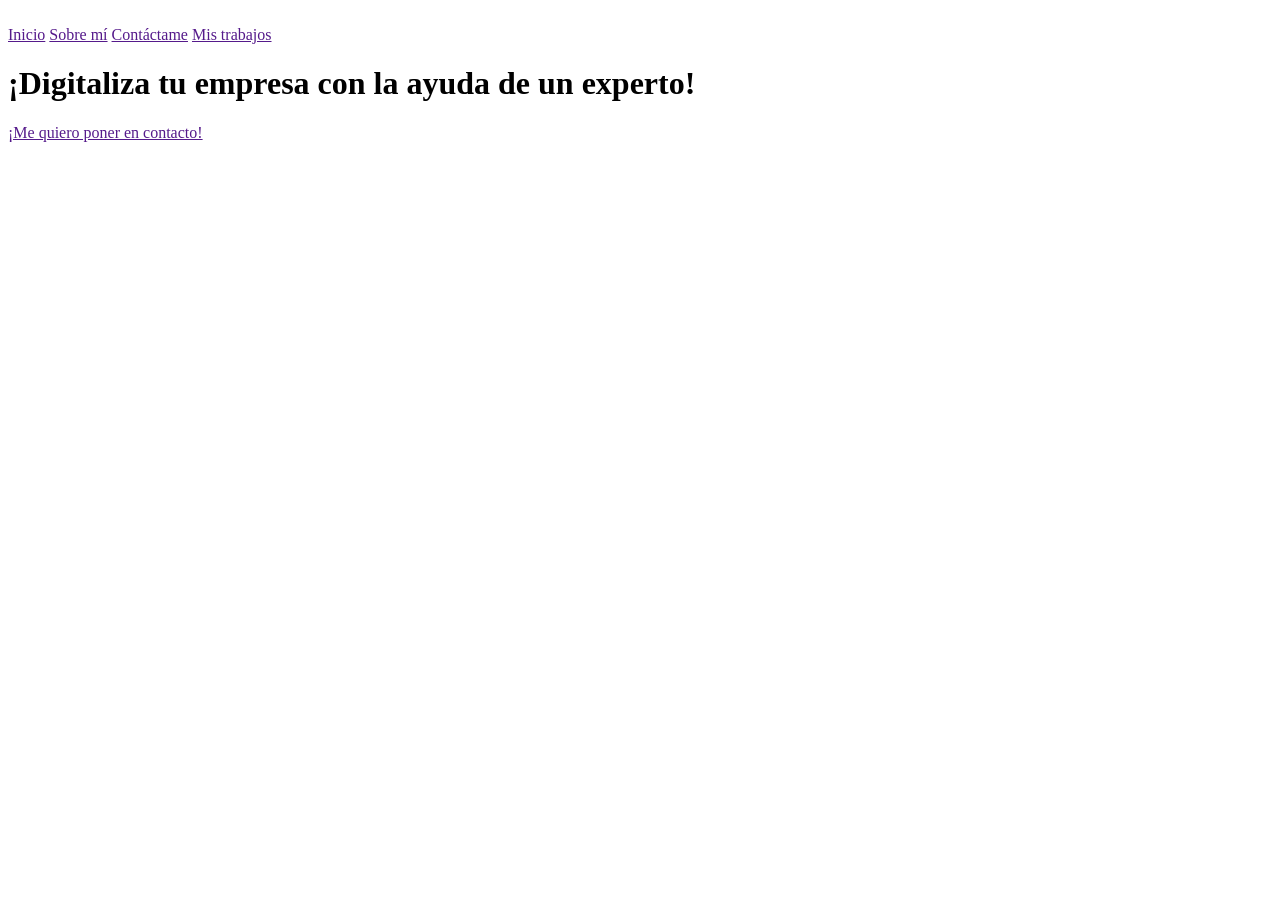
==== index.html @ de50f685 "actualizar index.html se han añadido varias de las cosas que hay que añadir al index.html" ====
<!DOCTYPE html>
<html lang="en">
<head>
    <meta charset="UTF-8">
    <title>Proyecto HTML y CSS</title>
    <link rel="stylesheet" href="style.css">
    <link rel="preconnect" href="https://fonts.googleapis.com">
    <link rel="preconnect" href="https://fonts.gstatic.com" crossorigin>
    <link href="https://fonts.googleapis.com/css2?family=Nunito+Sans:ital,opsz,wght@0,6..12,200..1000;1,6..12,200..1000&display=swap" rel="stylesheet">
</head>
<body>
    <div class="cabeceraMain">
        <div class="logo">
            <a href="#Inicio"><img src="logo_def.png" alt=""></a>
        </div>
        <div class="menu">
            <a href="">Inicio</a>
            <a href="">Sobre mí</a>
            <a href="">Contáctame</a>
            <a href="">Mis trabajos</a>
        </div>
    </div>
    <div class="mainUno">
        <h1>¡Digitaliza tu empresa con la ayuda de un experto!</h1>
        <p></p>
        <div class="mainUnoBoton">
            <a href="">¡Me quiero poner en contacto!</a>
        </div>
    </div>
</body>
</html>
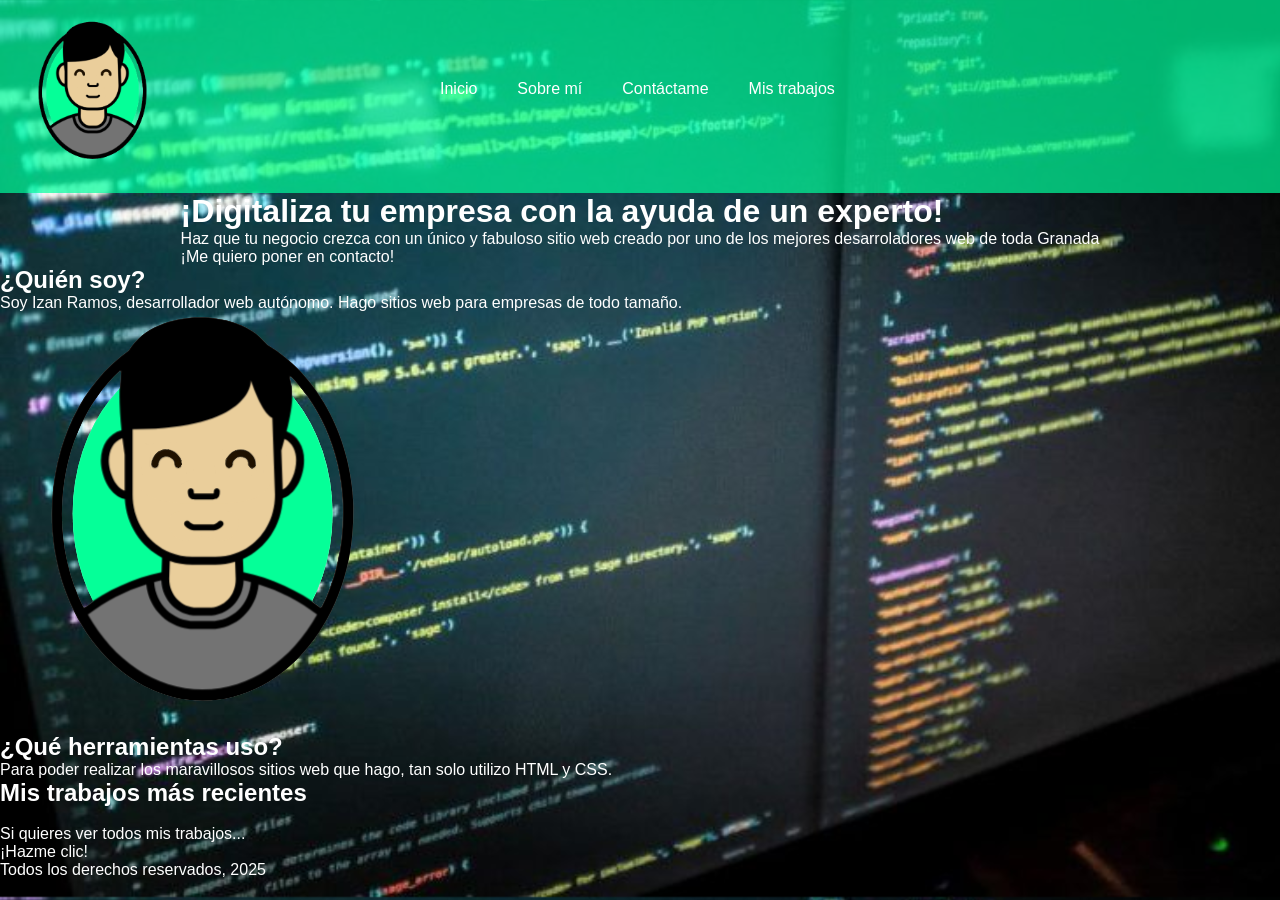
==== commit 06bab3e6: "Update index.html He añadido las cosas que faltaban por poner en el HTML de la página principal del " ====
--- a/index.html
+++ b/index.html
@@ -22,9 +22,40 @@
     </div>
     <div class="mainUno">
         <h1>¡Digitaliza tu empresa con la ayuda de un experto!</h1>
-        <p></p>
-        <div class="mainUnoBoton">
+        <p>Haz que tu negocio crezca con un único y fabuloso sitio web 
+            creado por uno de los mejores desarroladores web de toda Granada
+        </p>
+        <div class="mainBoton">
             <a href="">¡Me quiero poner en contacto!</a>
+        </div>
+    </div>
+    <div class="herramientasMain">
+        <div class="presentacionHM">
+            <h2>¿Quién soy?</h2>
+            <p>Soy Izan Ramos, desarrollador web autónomo. Hago sitios web para empresas de todo tamaño.</p>
+            <div class="presentacionIMG">
+                <img src="logo_def.png" alt="">
+            </div>
+        </div>
+        <div class="que_usoHM">
+            <h2>¿Qué herramientas uso?</h2>
+            <p>Para poder realizar los maravillosos sitios web que hago, tan solo utilizo HTML y CSS.</p>
+        </div>
+        <div class="galeriaMain">
+            <h2>Mis trabajos más recientes</h2>
+            <img src="" alt="">
+            <img src="" alt="">
+            <img src="" alt="">
+            <p>Si quieres ver todos mis trabajos...</p>
+            <div class="mainBoton">
+                <a href="">¡Hazme clic!</a>
+            </div>
+        </div>
+        <div class="footerMain">
+            <p>Todos los derechos reservados, 2025</p>
+            <img src="" alt="">
+            <img src="" alt="">
+            <img src="" alt="">
         </div>
     </div>
 </body>
--- a/style.css
+++ b/style.css
@@ -0,0 +1,74 @@
+* {
+    margin: 0;
+    padding: 0;
+    box-sizing: border-box;
+    font-family: nunito system-ui, -apple-system, BlinkMacSystemFont, 'Segoe UI', Roboto, Oxygen, Ubuntu, Cantarell, 'Open Sans', 'Helvetica Neue', sans-serif;
+    color: white;
+}
+
+body {
+    display: grid;
+    grid-template-areas: 
+    "cabeceraMain" 
+    "mainUno" 
+    "herramientasMain" 
+    "galeriaMain" 
+    "opinionesMain" 
+    "footerMain";
+    width: 100%;
+    background-image: url(background.jpg);
+    background-size: cover;
+}
+
+a {
+    text-decoration: none;
+}
+
+.cabeceraMain {
+    display: flex;
+    grid-area: cabeceraMain;
+    width: 100%;
+    padding: 20px;
+    background-color: rgba(0, 255, 157, 0.7);
+}
+
+.logo img {
+    width: 150px;
+    margin-right: 250px;
+}
+
+.menu {
+    display: flex;
+    padding-top: 40px
+}
+
+.menu a {
+    padding: 20px;
+    font-size: 1rem;
+}
+
+.menu a:hover {
+    transform: scale(1.3);
+}
+
+.mainUno {
+    display: grid;
+    justify-content: center;
+}
+
+.mainUnoBoton {
+    background-color: rgb(0, 105, 61);
+    padding: 20px;
+    margin:20px;
+    justify-self: center;
+    border-radius: 20px;
+}
+
+.mainUnoBoton {
+    display: flex;
+}
+
+.mainUnoBoton a:hover {
+    transform: scale(1.1);
+}
+
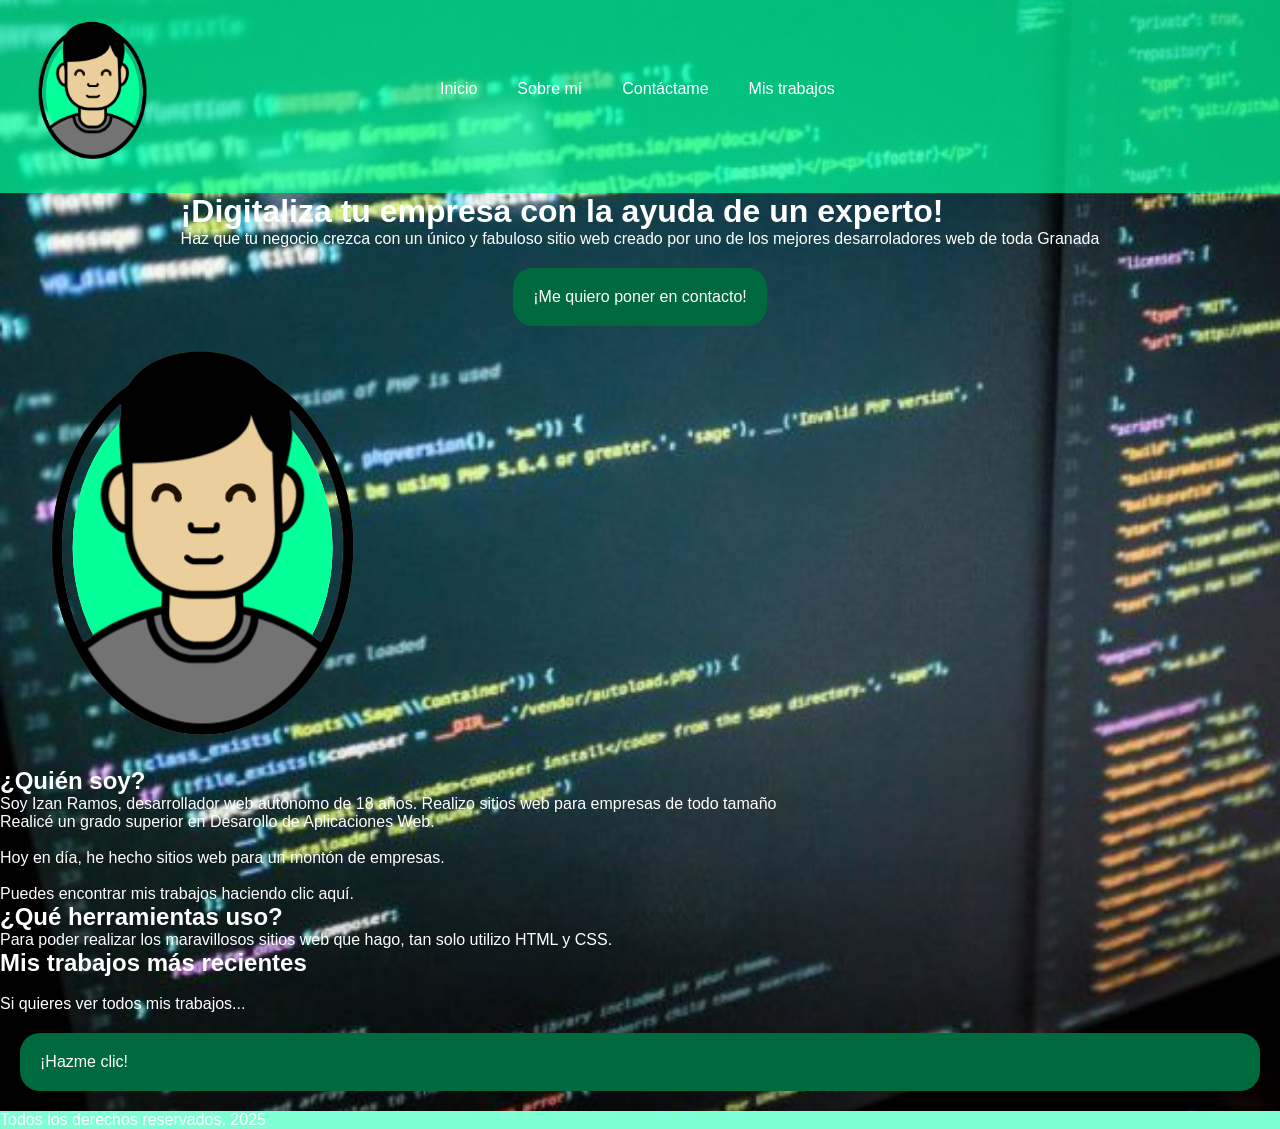
==== commit 240642af: "Update index.html He añadido varias cosas nuevas y he editado otras cuantas más" ====
--- a/index.html
+++ b/index.html
@@ -1,28 +1,32 @@
 <!DOCTYPE html>
 <html lang="en">
+
 <head>
     <meta charset="UTF-8">
     <title>Proyecto HTML y CSS</title>
     <link rel="stylesheet" href="style.css">
     <link rel="preconnect" href="https://fonts.googleapis.com">
     <link rel="preconnect" href="https://fonts.gstatic.com" crossorigin>
-    <link href="https://fonts.googleapis.com/css2?family=Nunito+Sans:ital,opsz,wght@0,6..12,200..1000;1,6..12,200..1000&display=swap" rel="stylesheet">
+    <link
+        href="https://fonts.googleapis.com/css2?family=Nunito+Sans:ital,opsz,wght@0,6..12,200..1000;1,6..12,200..1000&display=swap"
+        rel="stylesheet">
 </head>
+
 <body>
     <div class="cabeceraMain">
         <div class="logo">
-            <a href="#Inicio"><img src="logo_def.png" alt=""></a>
+            <img src="logo_def.png" alt="">
         </div>
         <div class="menu">
-            <a href="">Inicio</a>
-            <a href="">Sobre mí</a>
-            <a href="">Contáctame</a>
+            <a href="#">Inicio</a>
+            <a href=".presentacionHM">Sobre mí</a>
+            <a href="#contacto">Contáctame</a>
             <a href="">Mis trabajos</a>
         </div>
     </div>
     <div class="mainUno">
         <h1>¡Digitaliza tu empresa con la ayuda de un experto!</h1>
-        <p>Haz que tu negocio crezca con un único y fabuloso sitio web 
+        <p>Haz que tu negocio crezca con un único y fabuloso sitio web
             creado por uno de los mejores desarroladores web de toda Granada
         </p>
         <div class="mainBoton">
@@ -31,32 +35,41 @@
     </div>
     <div class="herramientasMain">
         <div class="presentacionHM">
-            <h2>¿Quién soy?</h2>
-            <p>Soy Izan Ramos, desarrollador web autónomo. Hago sitios web para empresas de todo tamaño.</p>
             <div class="presentacionIMG">
                 <img src="logo_def.png" alt="">
+            </div>
+            <div class="textoPresentacion">
+                <h2>¿Quién soy?</h2>
+                <p>Soy Izan Ramos, desarrollador web autónomo de 18 años. Realizo sitios web para empresas de todo tamaño<br>
+                Realicé un grado superior en Desarollo de Aplicaciones Web. <br><br>
+                Hoy en día, he hecho sitios web para un montón de empresas. <br><br>Puedes encontrar mis trabajos <a href="">haciendo clic aquí.</a></p>
             </div>
         </div>
         <div class="que_usoHM">
             <h2>¿Qué herramientas uso?</h2>
             <p>Para poder realizar los maravillosos sitios web que hago, tan solo utilizo HTML y CSS.</p>
         </div>
-        <div class="galeriaMain">
-            <h2>Mis trabajos más recientes</h2>
-            <img src="" alt="">
-            <img src="" alt="">
-            <img src="" alt="">
-            <p>Si quieres ver todos mis trabajos...</p>
-            <div class="mainBoton">
-                <a href="">¡Hazme clic!</a>
-            </div>
-        </div>
-        <div class="footerMain">
-            <p>Todos los derechos reservados, 2025</p>
-            <img src="" alt="">
-            <img src="" alt="">
-            <img src="" alt="">
+    </div>
+    <div class="galeriaMain">
+        <h2>Mis trabajos más recientes</h2>
+        <img src="" alt="">
+        <img src="" alt="">
+        <img src="" alt="">
+        <p>Si quieres ver todos mis trabajos...</p>
+        <div class="mainBoton">
+            <a href="#">¡Hazme clic!</a>
         </div>
     </div>
+    <div class="contactoMain" id="contacto">
+
+    </div>
+    <div class="footerMain">
+        <text>Todos los derechos reservados, 2025</text>
+        <img src="" alt="">
+        <img src="" alt="">
+        <img src="" alt="">
+    </div>
+    </div>
 </body>
+
 </html>
--- a/style.css
+++ b/style.css
@@ -56,19 +56,30 @@
     justify-content: center;
 }
 
-.mainUnoBoton {
+.mainBoton {
     background-color: rgb(0, 105, 61);
-    padding: 20px;
-    margin:20px;
+    margin: 20px;
     justify-self: center;
     border-radius: 20px;
 }
 
-.mainUnoBoton {
+.mainBoton a {
     display: flex;
+    padding: 20px;
+    justify-self: center;
+    border-radius: 20px;
 }
 
-.mainUnoBoton a:hover {
+.mainBoton a:hover {
+    background-color: rgb(11, 54, 36);
     transform: scale(1.1);
 }
 
+.footerMain {
+    background-color: aquamarine;
+}
+
+.footerMain p {
+    color: black;
+}
+
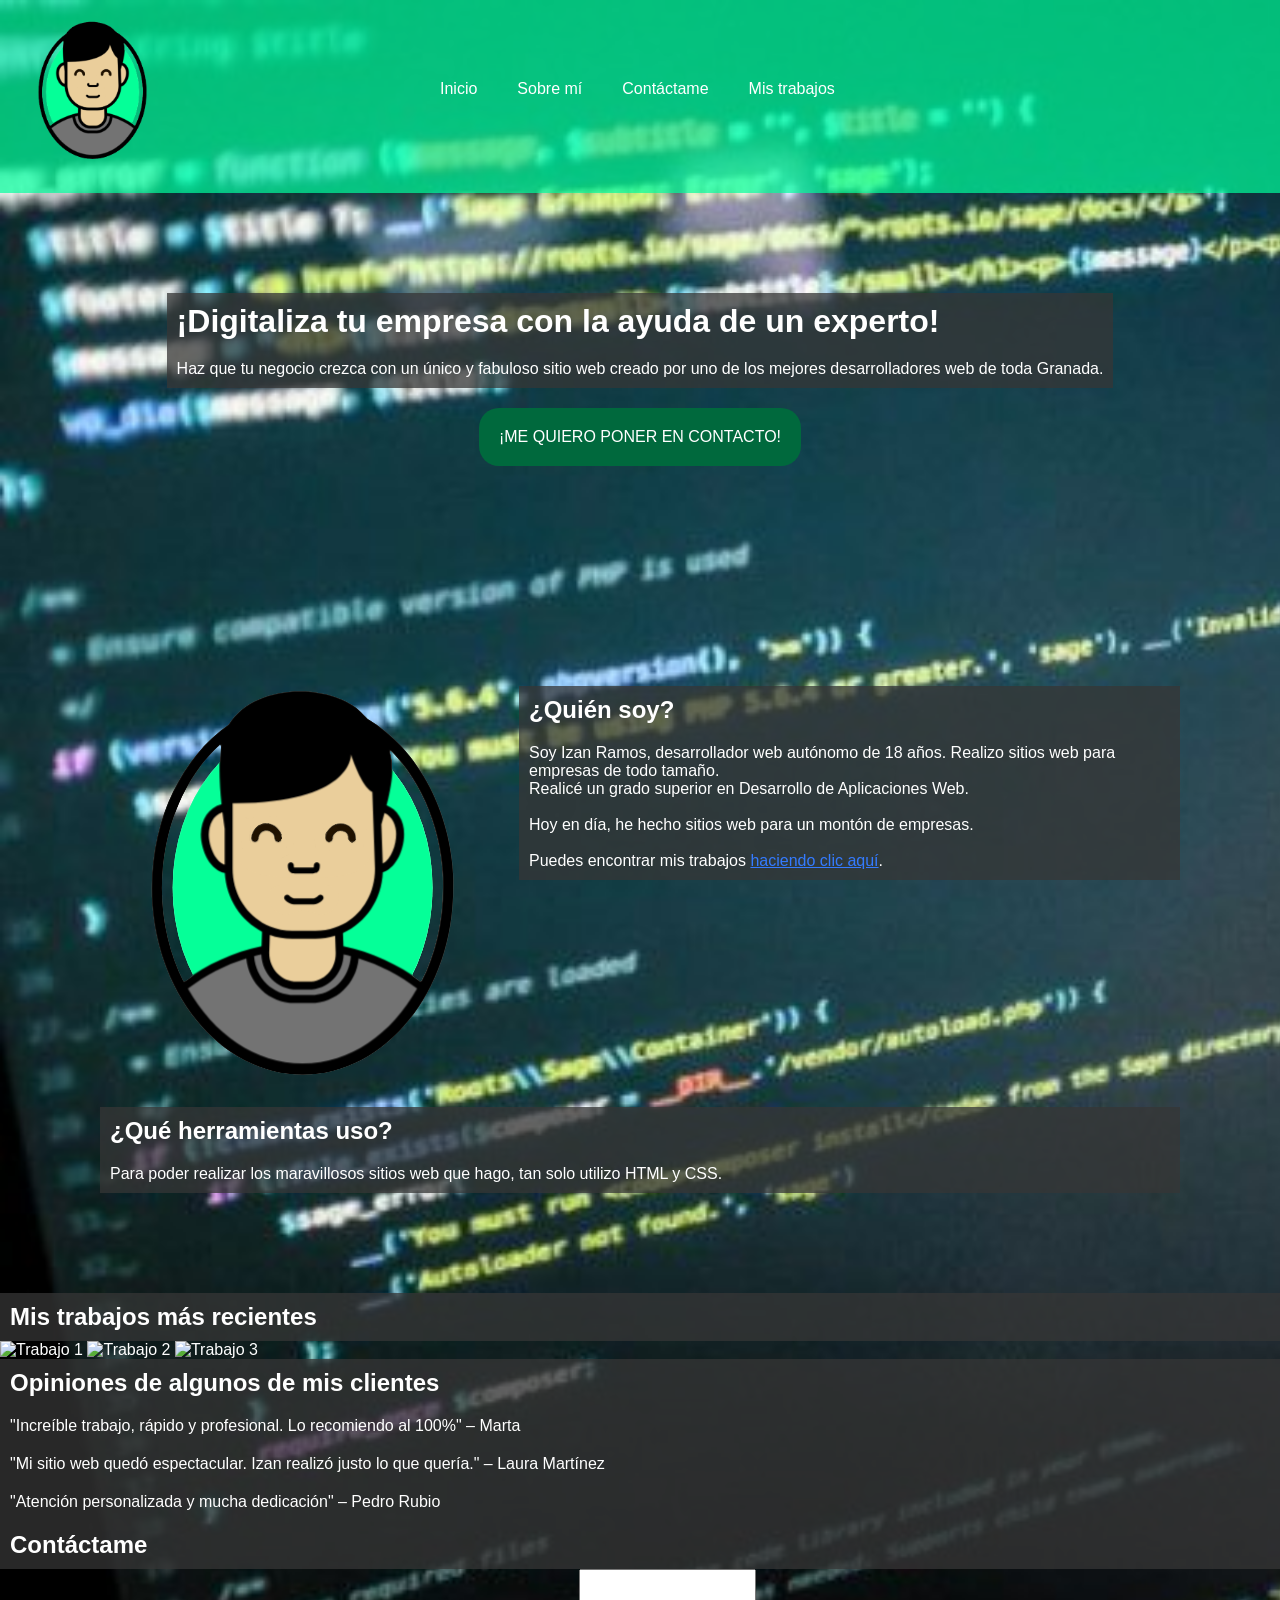
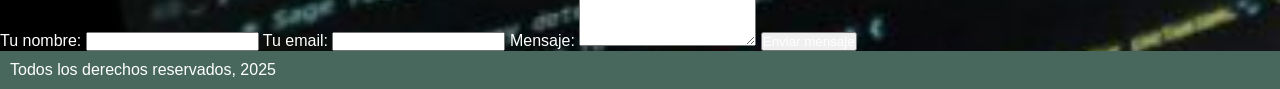
==== commit 4106dc60: "Update index.html" ====
--- a/index.html
+++ b/index.html
@@ -1,75 +1,89 @@
 <!DOCTYPE html>
 <html lang="en">
-
 <head>
     <meta charset="UTF-8">
     <title>Proyecto HTML y CSS</title>
     <link rel="stylesheet" href="style.css">
-    <link rel="preconnect" href="https://fonts.googleapis.com">
-    <link rel="preconnect" href="https://fonts.gstatic.com" crossorigin>
-    <link
-        href="https://fonts.googleapis.com/css2?family=Nunito+Sans:ital,opsz,wght@0,6..12,200..1000;1,6..12,200..1000&display=swap"
-        rel="stylesheet">
 </head>
-
 <body>
     <div class="cabeceraMain">
         <div class="logo">
-            <img src="logo_def.png" alt="">
+            <img src="logo_def.png" alt="Logo">
         </div>
-        <div class="menu">
-            <a href="#">Inicio</a>
-            <a href=".presentacionHM">Sobre mí</a>
+        <nav class="menu">
+            <a href="#inicio">Inicio</a>
+            <a href="#sobre-mi">Sobre mí</a>
             <a href="#contacto">Contáctame</a>
-            <a href="">Mis trabajos</a>
+            <a href="#trabajos">Mis trabajos</a>
+        </nav>
+    </div>
+
+    <div id="inicio" class="mainUno">
+        <h1>¡Digitaliza tu empresa con la ayuda de un experto!</h1>
+        <p>Haz que tu negocio crezca con un único y fabuloso sitio web creado por uno de los mejores desarrolladores web de toda Granada.</p>
+        <div class="mainBoton">
+            <a href="#contacto">¡ME QUIERO PONER EN CONTACTO!</a>
         </div>
     </div>
-    <div class="mainUno">
-        <h1>¡Digitaliza tu empresa con la ayuda de un experto!</h1>
-        <p>Haz que tu negocio crezca con un único y fabuloso sitio web
-            creado por uno de los mejores desarroladores web de toda Granada
-        </p>
-        <div class="mainBoton">
-            <a href="">¡Me quiero poner en contacto!</a>
-        </div>
-    </div>
-    <div class="herramientasMain">
+
+    <div class="herramientasMain" id="sobre-mi">
         <div class="presentacionHM">
             <div class="presentacionIMG">
-                <img src="logo_def.png" alt="">
+                <img src="logo_def.png" alt="Foto Izan">
             </div>
             <div class="textoPresentacion">
                 <h2>¿Quién soy?</h2>
-                <p>Soy Izan Ramos, desarrollador web autónomo de 18 años. Realizo sitios web para empresas de todo tamaño<br>
-                Realicé un grado superior en Desarollo de Aplicaciones Web. <br><br>
-                Hoy en día, he hecho sitios web para un montón de empresas. <br><br>Puedes encontrar mis trabajos <a href="">haciendo clic aquí.</a></p>
+                <p>Soy Izan Ramos, desarrollador web autónomo de 18 años. Realizo sitios web para empresas de todo tamaño.<br>
+                Realicé un grado superior en Desarrollo de Aplicaciones Web.<br><br>
+                Hoy en día, he hecho sitios web para un montón de empresas.<br><br>
+                Puedes encontrar mis trabajos <a href="#trabajos">haciendo clic aquí</a>.</p>
             </div>
         </div>
+
         <div class="que_usoHM">
             <h2>¿Qué herramientas uso?</h2>
             <p>Para poder realizar los maravillosos sitios web que hago, tan solo utilizo HTML y CSS.</p>
         </div>
     </div>
-    <div class="galeriaMain">
+
+    <div class="galeriaMain" id="trabajos">
         <h2>Mis trabajos más recientes</h2>
-        <img src="" alt="">
-        <img src="" alt="">
-        <img src="" alt="">
-        <p>Si quieres ver todos mis trabajos...</p>
-        <div class="mainBoton">
-            <a href="#">¡Hazme clic!</a>
+        <img src="trabajo1.jpg" alt="Trabajo 1">
+        <img src="trabajo2.jpg" alt="Trabajo 2">
+        <img src="trabajo3.jpg" alt="Trabajo 3">
+    </div>
+
+    <div class="testimoniosMain">
+        <h2>Opiniones de algunos de mis clientes</h2>
+        <div class="testimonio">
+            <p>"Increíble trabajo, rápido y profesional. Lo recomiendo al 100%" – Marta</p>
+        </div>
+        <div class="testimonio">
+            <p>"Mi sitio web quedó espectacular. Izan realizó justo lo que quería." – Laura Martínez</p>
+        </div>
+        <div class="testimonio">
+            <p>"Atención personalizada y mucha dedicación" – Pedro Rubio</p>
         </div>
     </div>
+
     <div class="contactoMain" id="contacto">
+        <h2>Contáctame</h2>
+        <form class="formulario">
+            <label for="nombre">Tu nombre:</label>
+            <input type="text" id="nombre" name="nombre" required>
 
+            <label for="email">Tu email:</label>
+            <input type="email" id="email" name="email" required>
+
+            <label for="mensaje">Mensaje:</label>
+            <textarea id="mensaje" name="mensaje" rows="5" required></textarea>
+
+            <button type="submit">Enviar mensaje</button>
+        </form>
     </div>
+
     <div class="footerMain">
-        <text>Todos los derechos reservados, 2025</text>
-        <img src="" alt="">
-        <img src="" alt="">
-        <img src="" alt="">
-    </div>
+        <p>Todos los derechos reservados, 2025</p>
     </div>
 </body>
-
 </html>
--- a/style.css
+++ b/style.css
@@ -13,7 +13,6 @@
     "mainUno" 
     "herramientasMain" 
     "galeriaMain" 
-    "opinionesMain" 
     "footerMain";
     width: 100%;
     background-image: url(background.jpg);
@@ -22,6 +21,21 @@
 
 a {
     text-decoration: none;
+}
+
+h1 {
+    background-color: rgba(54, 54, 54, 0.75);
+    padding: 10px;
+}
+
+h2 {
+    background-color: rgba(54, 54, 54, 0.75);
+    padding: 10px;
+}
+
+p {
+    background-color: rgba(54, 54, 54, 0.75);
+    padding: 10px;
 }
 
 .cabeceraMain {
@@ -53,6 +67,8 @@
 
 .mainUno {
     display: grid;
+    grid-area: mainUno;
+    margin: 100px;
     justify-content: center;
 }
 
@@ -75,11 +91,24 @@
     transform: scale(1.1);
 }
 
+.herramientasMain {
+    grid-area: herramientasMain;
+    margin: 100px
+}
+
+.presentacionHM {
+    display: flex;
+}
+
+.presentacionHM a {
+    color: rgb(52, 123, 255);
+    text-decoration:underline
+}
+
 .footerMain {
     background-color: aquamarine;
 }
 
-.footerMain p {
+.footerMain text {
     color: black;
 }
-
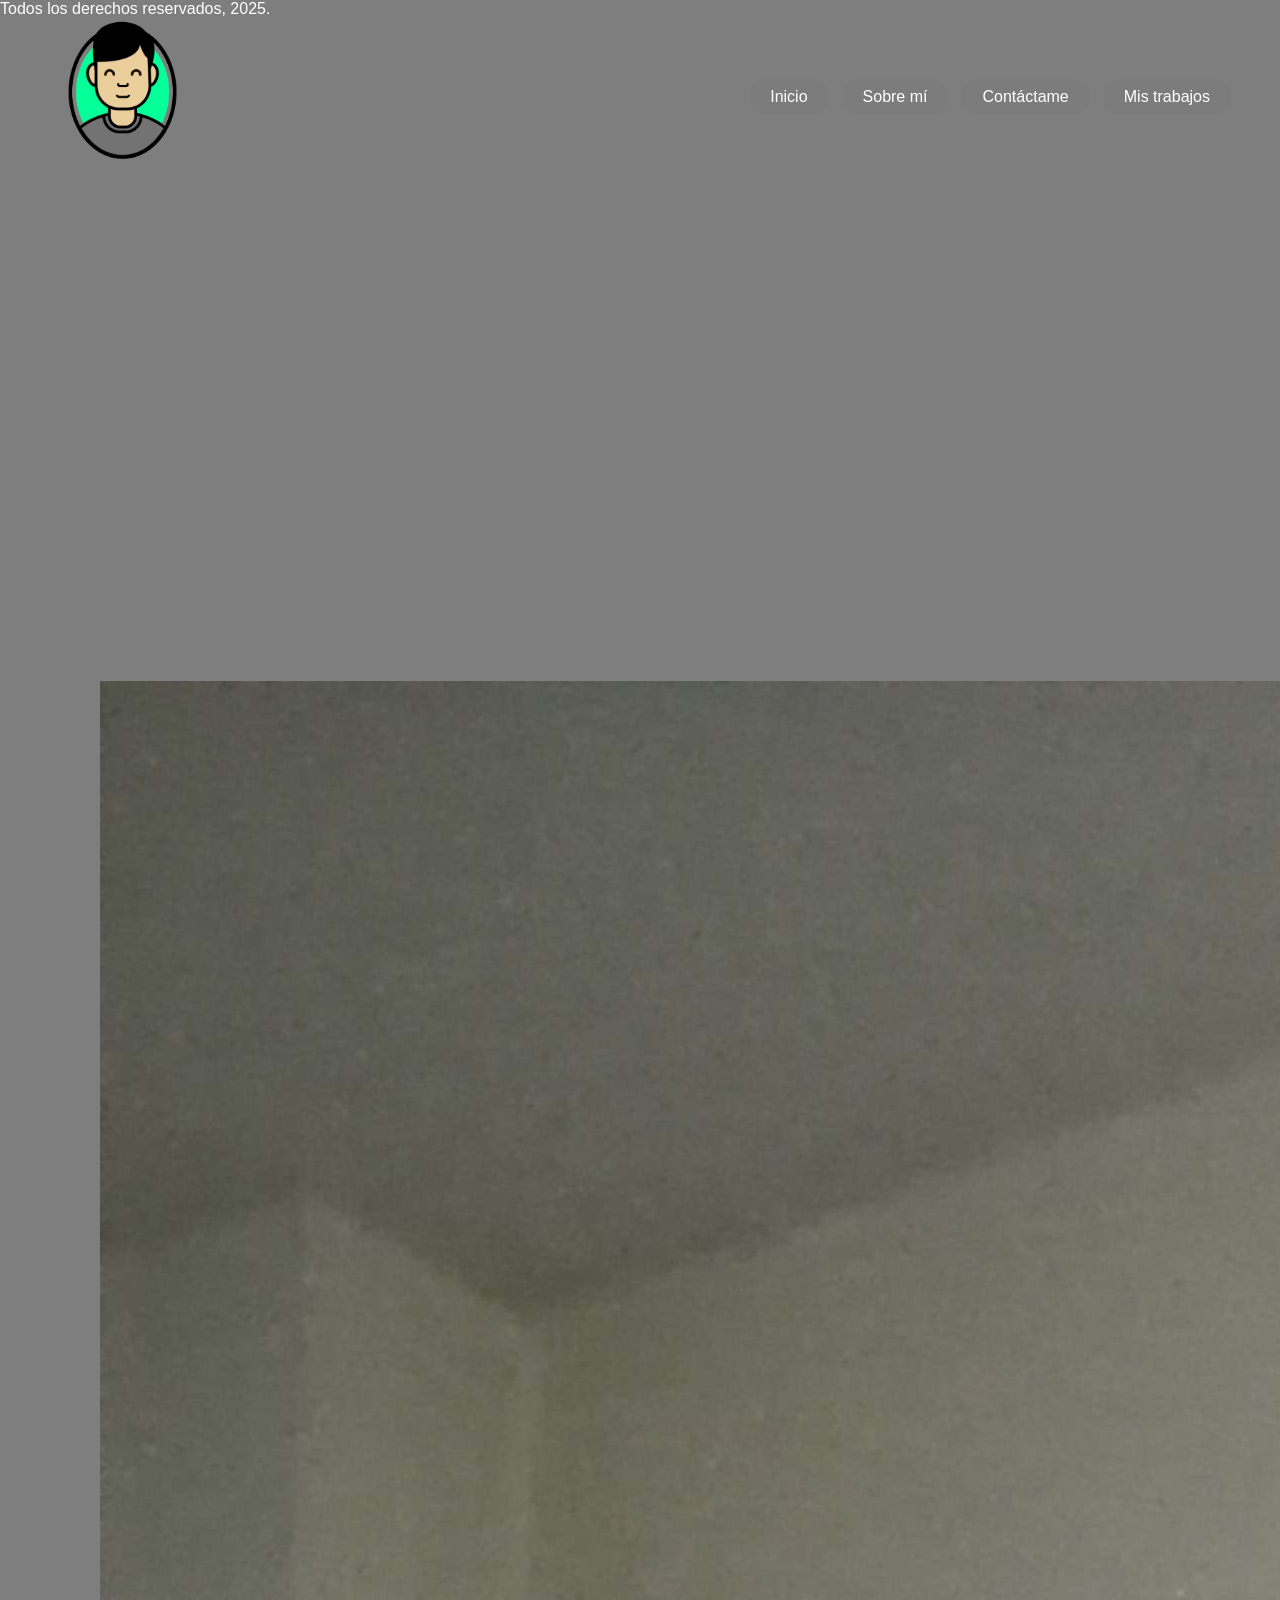
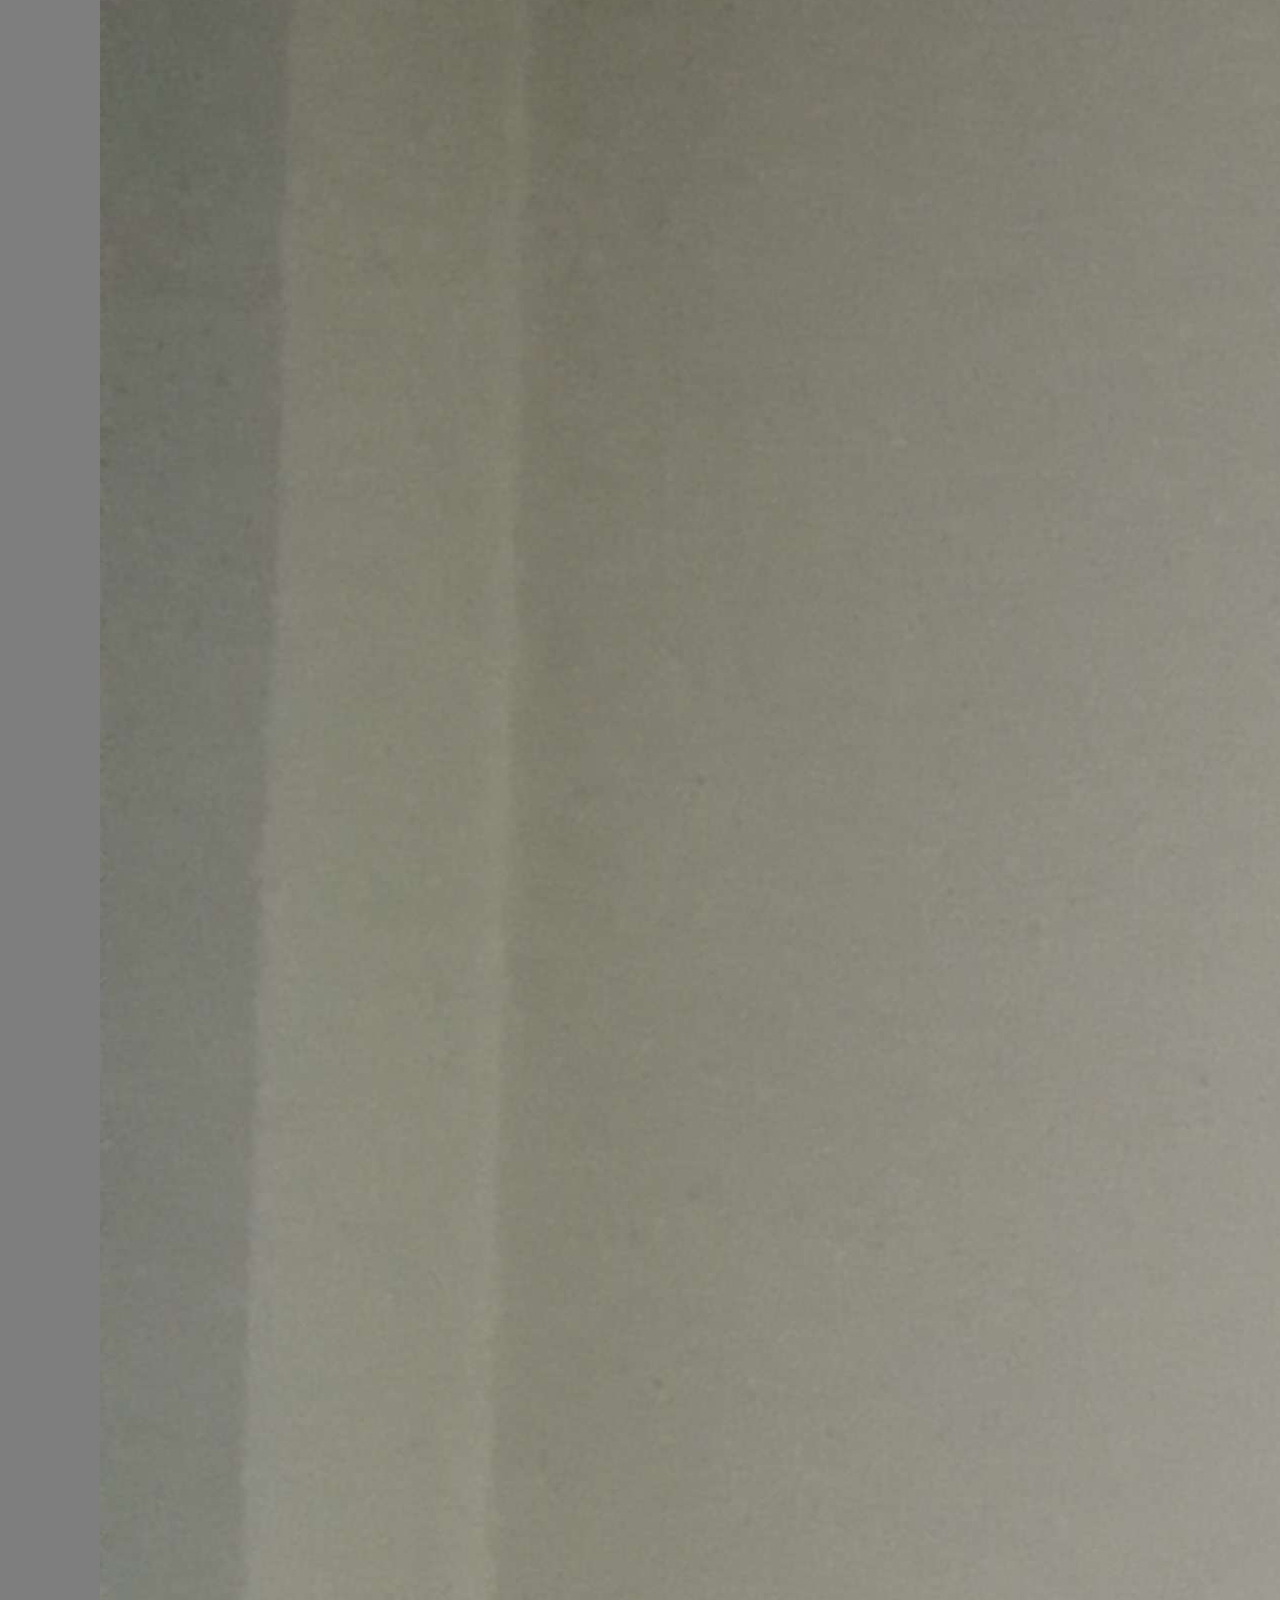
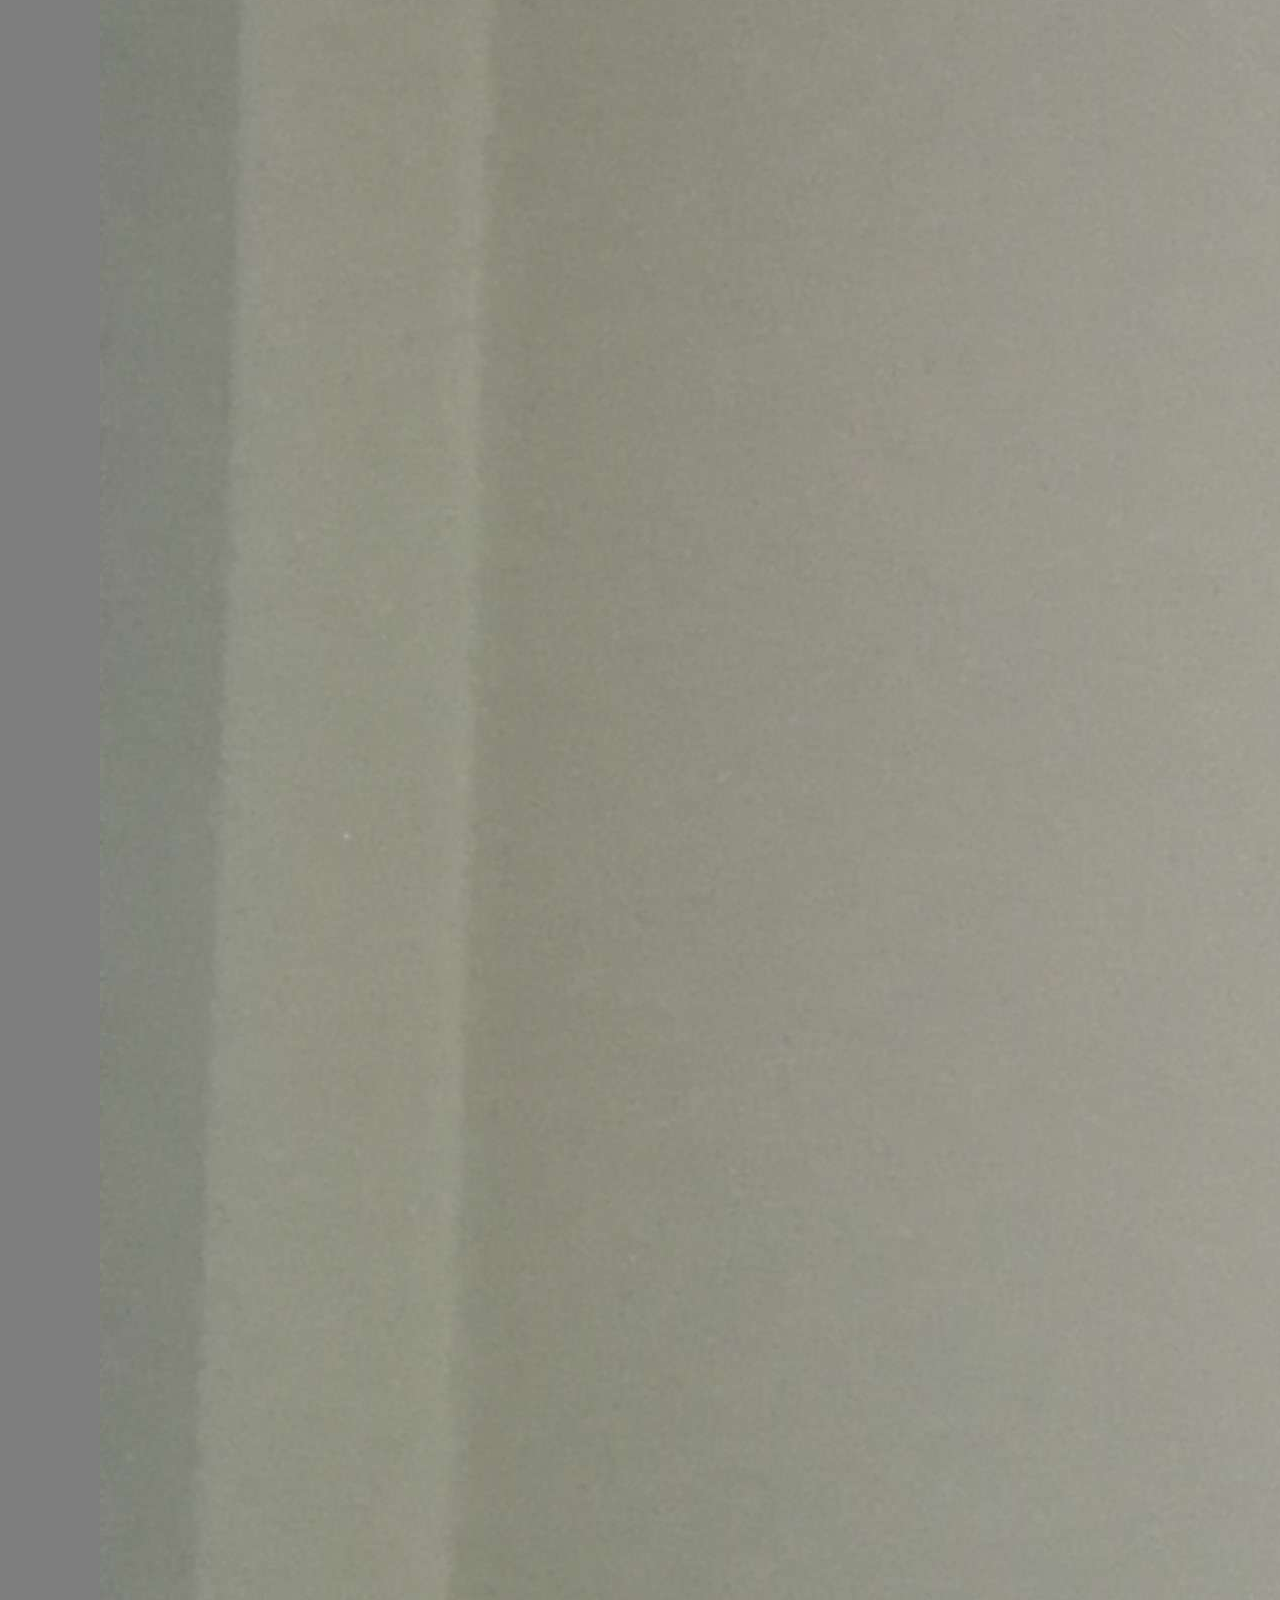
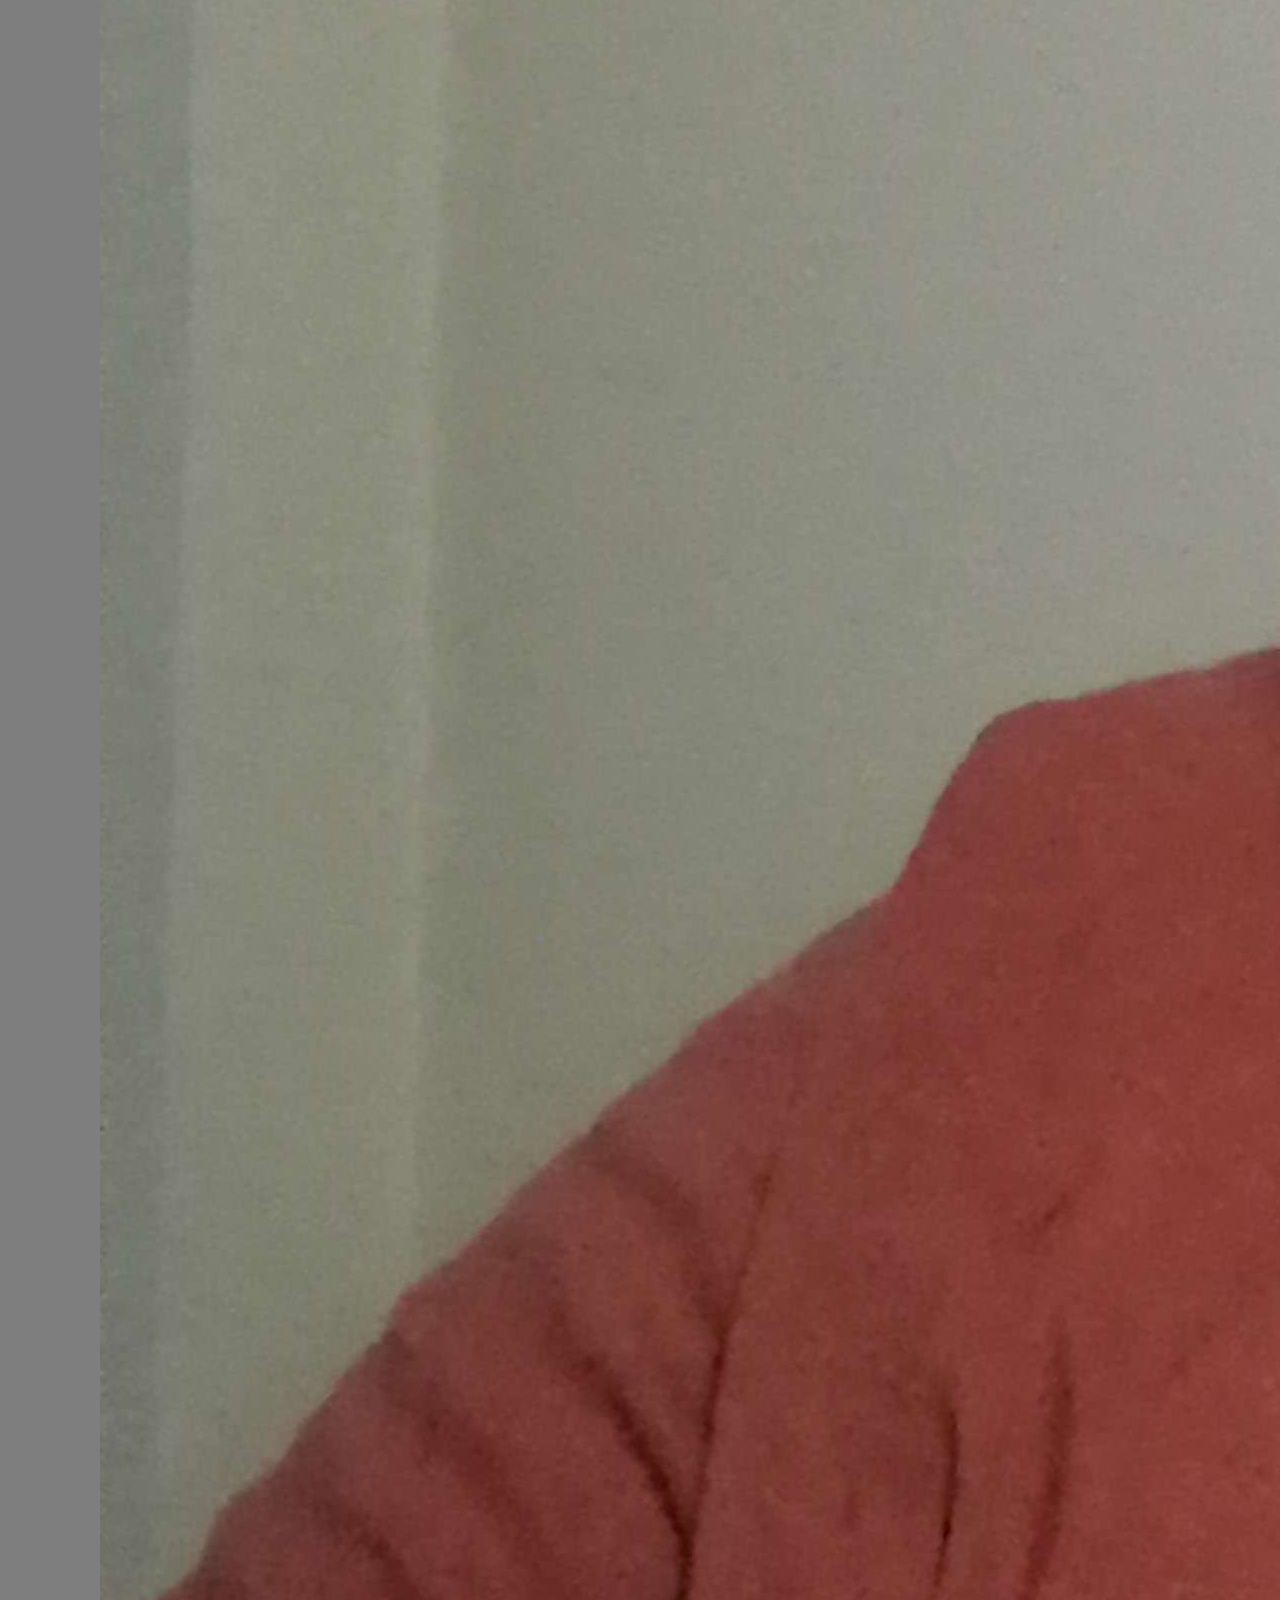
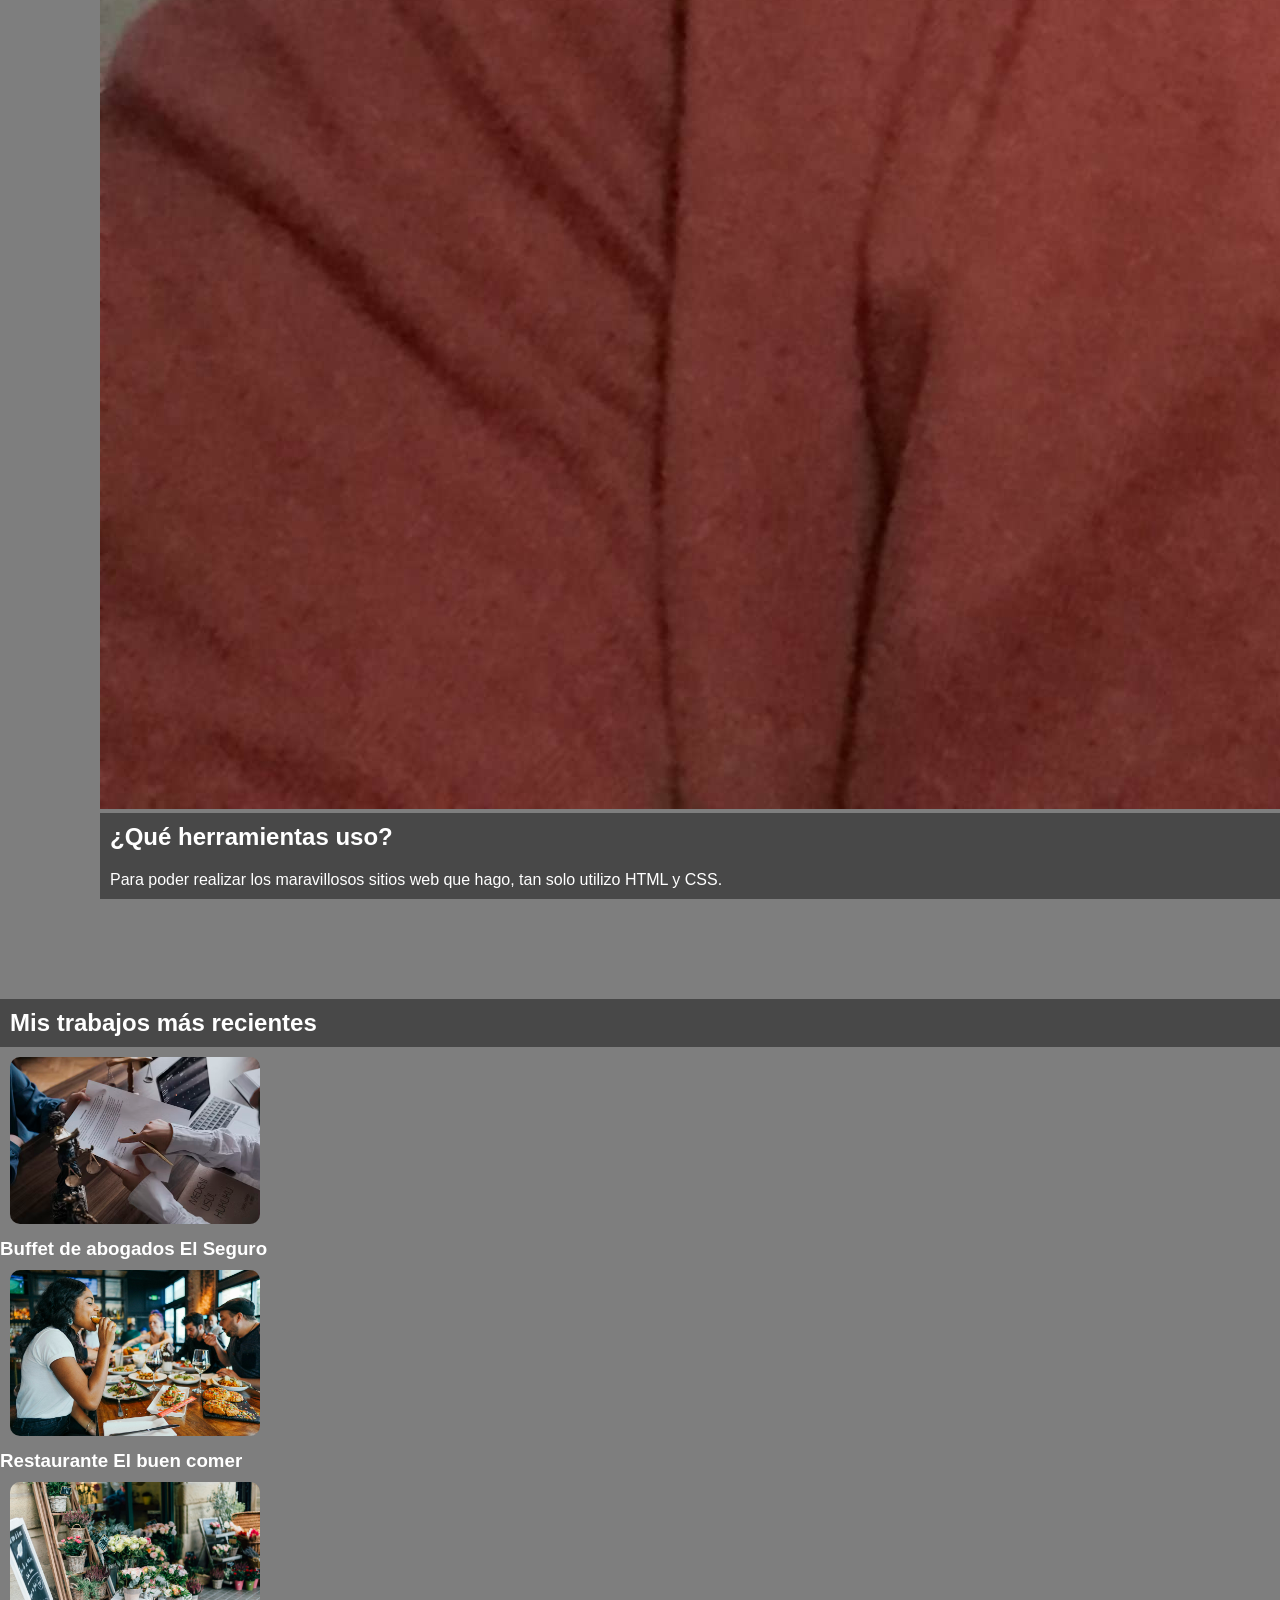
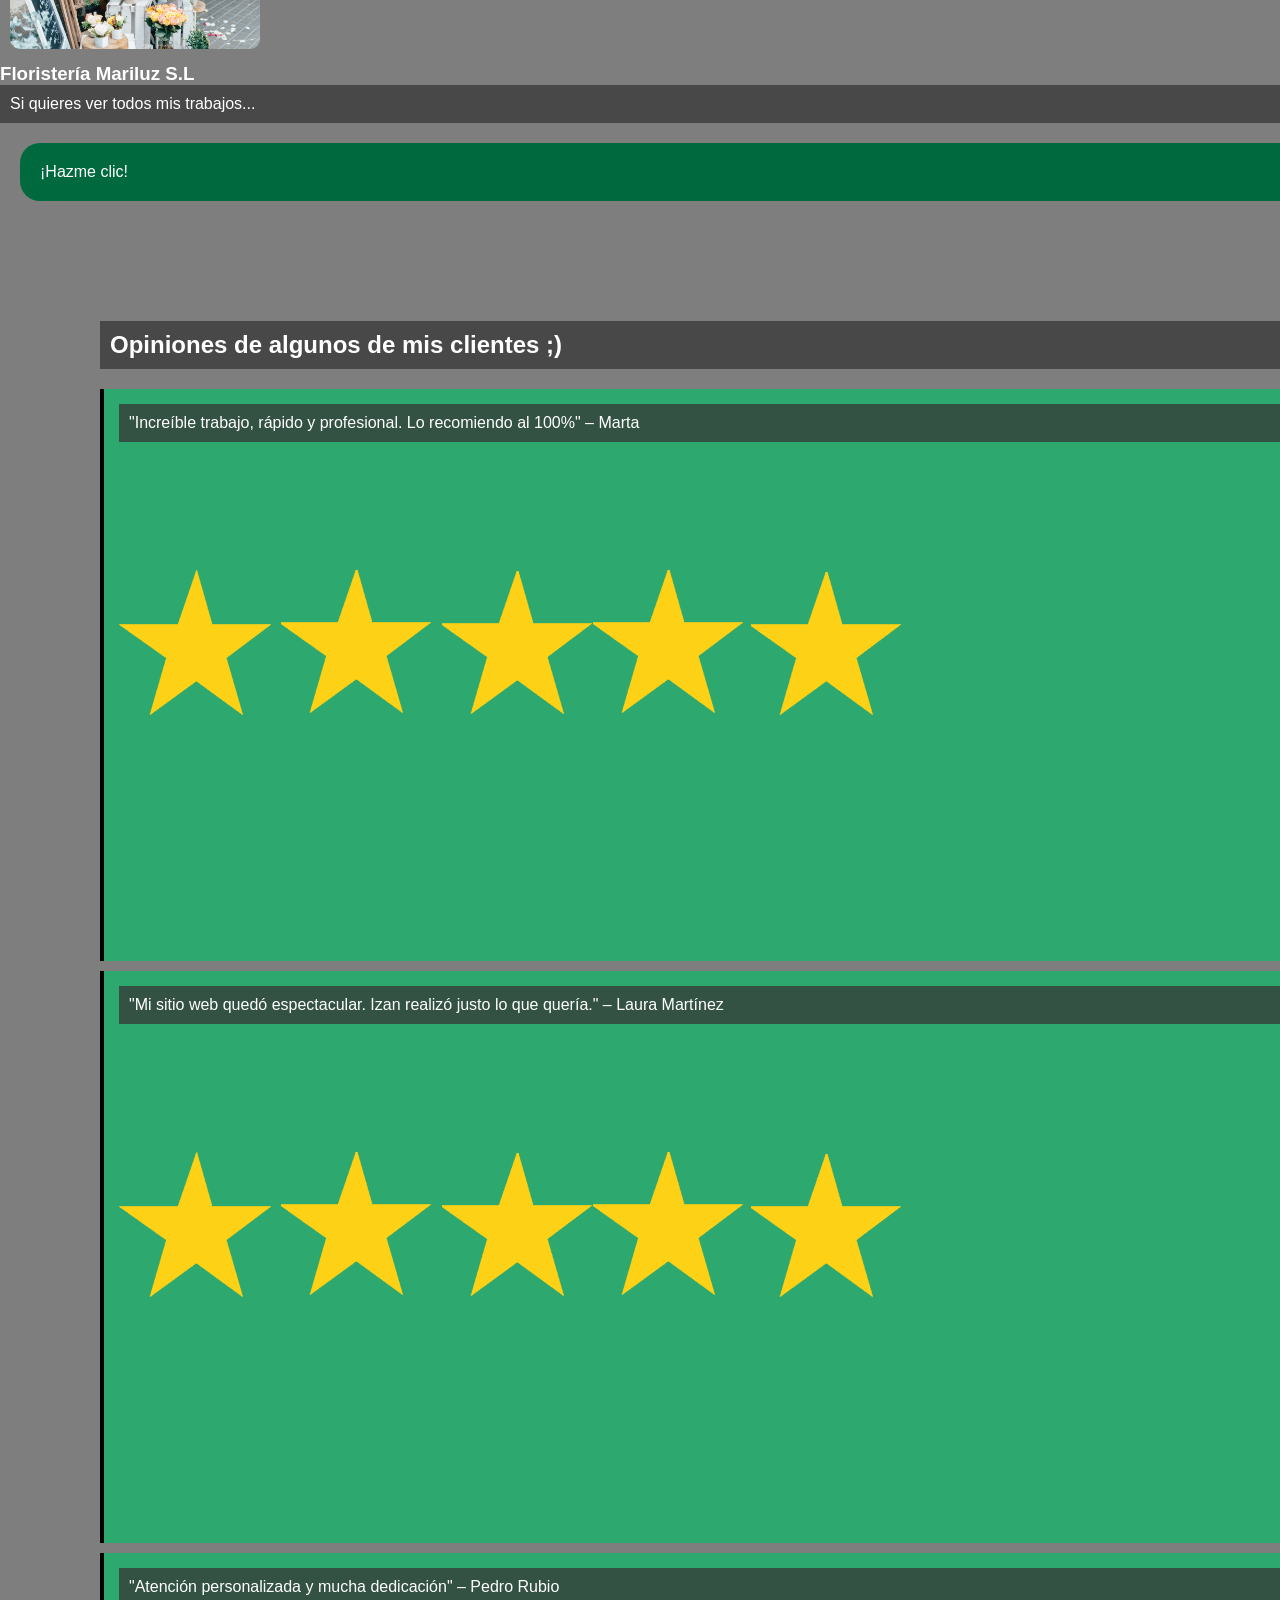
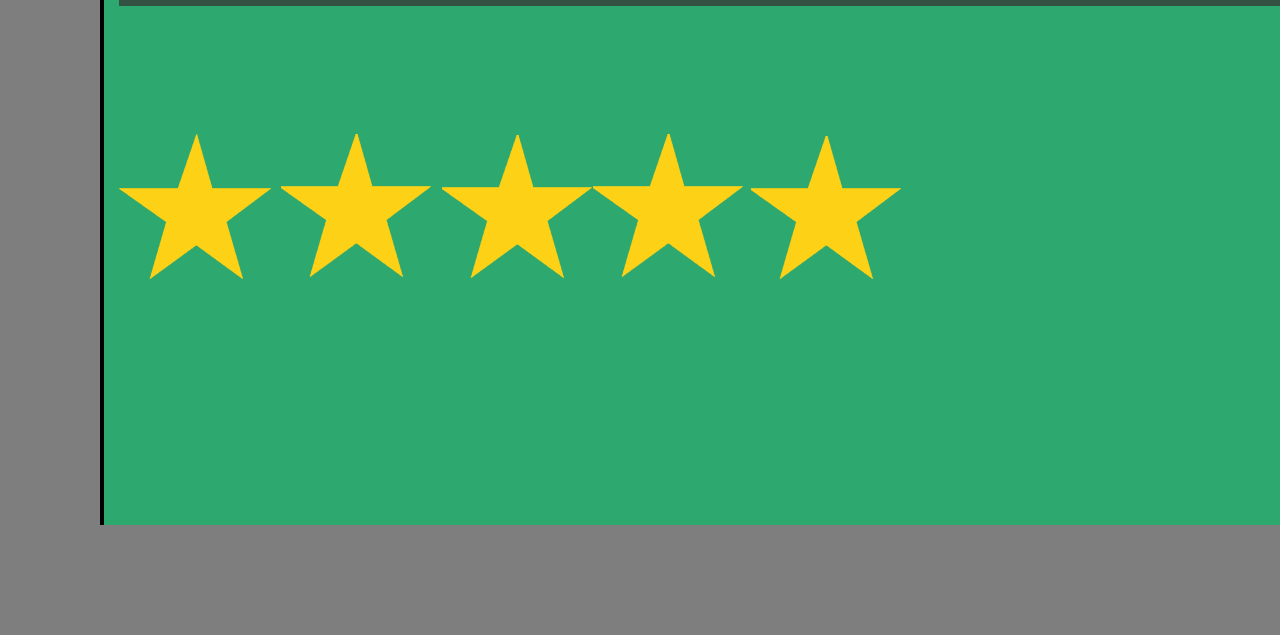
==== commit c7f5eac0: "actualizar index.html" ====
--- a/index.html
+++ b/index.html
@@ -1,5 +1,5 @@
 <!DOCTYPE html>
-<html lang="en">
+<html lang="es">
 <head>
     <meta charset="UTF-8">
     <title>Proyecto HTML y CSS</title>
@@ -8,35 +8,35 @@
 <body>
     <div class="cabeceraMain">
         <div class="logo">
-            <img src="logo_def.png" alt="Logo">
+            <img src="IMAGENES/logo_def.png" alt="Logo">
         </div>
         <nav class="menu">
-            <a href="#inicio">Inicio</a>
-            <a href="#sobre-mi">Sobre mí</a>
-            <a href="#contacto">Contáctame</a>
-            <a href="#trabajos">Mis trabajos</a>
+            <a href="index.html">Inicio</a>
+            <a href="sobre-mi.html">Sobre mí</a>
+            <a href="contacto.html">Contáctame</a>
+            <a href="trabajos.html">Mis trabajos</a>
         </nav>
     </div>
 
-    <div id="inicio" class="mainUno">
+    <div class="mainUno">
         <h1>¡Digitaliza tu empresa con la ayuda de un experto!</h1>
-        <p>Haz que tu negocio crezca con un único y fabuloso sitio web creado por uno de los mejores desarrolladores web de toda Granada.</p>
+        <p>Haz que tu negocio crezca con un único y fabuloso sitio web creado por uno de los mejores desarrolladores web
+            de toda Granada.</p>
         <div class="mainBoton">
-            <a href="#contacto">¡ME QUIERO PONER EN CONTACTO!</a>
+            <a href="contacto.html">¡ME QUIERO PONER EN CONTACTO!</a>
         </div>
     </div>
 
-    <div class="herramientasMain" id="sobre-mi">
+    <div class="herramientasMain" >
         <div class="presentacionHM">
             <div class="presentacionIMG">
-                <img src="logo_def.png" alt="Foto Izan">
+                <img src="IMAGENES/Izan.png" alt="Foto Izan">
             </div>
             <div class="textoPresentacion">
                 <h2>¿Quién soy?</h2>
-                <p>Soy Izan Ramos, desarrollador web autónomo de 18 años. Realizo sitios web para empresas de todo tamaño.<br>
-                Realicé un grado superior en Desarrollo de Aplicaciones Web.<br><br>
-                Hoy en día, he hecho sitios web para un montón de empresas.<br><br>
-                Puedes encontrar mis trabajos <a href="#trabajos">haciendo clic aquí</a>.</p>
+                <p>Soy Izan Ramos Rubio, desarrollador web autónomo de 18 años. 
+                    Realizo sitios web para empresas de todo tamaño.</p>
+                <p>Puedes ver un poco más sobre mí <a href="sobre-mi.html">haciendo clic aquí</a>.</p>
             </div>
         </div>
 
@@ -46,44 +46,58 @@
         </div>
     </div>
 
-    <div class="galeriaMain" id="trabajos">
+    <div class="galeriaMain">
         <h2>Mis trabajos más recientes</h2>
-        <img src="trabajo1.jpg" alt="Trabajo 1">
-        <img src="trabajo2.jpg" alt="Trabajo 2">
-        <img src="trabajo3.jpg" alt="Trabajo 3">
+        <div class="imagenes">
+            <div class="card">
+                <div class="imagen">
+                    <a href="#"><img src="IMAGENES/foto_abogado.png"></a>
+                </div>
+                <div class="text">
+                    <h3>Buffet de abogados El Seguro</h3>
+                </div>
+            </div>
+            <div class="card">
+                <div class="imagen">
+                    <a href="#"><img src="IMAGENES/imagen_restaurante.jpg"></a>
+                </div>
+                <div class="text">
+                    <h3>Restaurante El buen comer</h3>
+                </div>
+            </div>
+            <div class="card">
+                <div class="imagen">
+                    <a href="#"><img src="IMAGENES/imagen_floristeria.jpg"></a>
+                </div>
+                <div class="text">
+                    <h3>Floristería Mariluz S.L</h3>
+                </div>
+            </div>
+        </div>
+        <p>Si quieres ver todos mis trabajos...</p>
+        <div class="mainBoton">
+            <a href="trabajos.html">¡Hazme clic!</a>
+        </div>
     </div>
 
     <div class="testimoniosMain">
-        <h2>Opiniones de algunos de mis clientes</h2>
+        <h2>Opiniones de algunos de mis clientes ;)</h2>
         <div class="testimonio">
             <p>"Increíble trabajo, rápido y profesional. Lo recomiendo al 100%" – Marta</p>
+            <img src="IMAGENES/5_ESTRELLAS.webp" alt="">
         </div>
         <div class="testimonio">
             <p>"Mi sitio web quedó espectacular. Izan realizó justo lo que quería." – Laura Martínez</p>
+            <img src="IMAGENES/5_ESTRELLAS.webp" alt="">
         </div>
         <div class="testimonio">
             <p>"Atención personalizada y mucha dedicación" – Pedro Rubio</p>
+            <img src="IMAGENES/5_ESTRELLAS.webp" alt="">
         </div>
     </div>
 
-    <div class="contactoMain" id="contacto">
-        <h2>Contáctame</h2>
-        <form class="formulario">
-            <label for="nombre">Tu nombre:</label>
-            <input type="text" id="nombre" name="nombre" required>
-
-            <label for="email">Tu email:</label>
-            <input type="email" id="email" name="email" required>
-
-            <label for="mensaje">Mensaje:</label>
-            <textarea id="mensaje" name="mensaje" rows="5" required></textarea>
-
-            <button type="submit">Enviar mensaje</button>
-        </form>
-    </div>
-
-    <div class="footerMain">
-        <p>Todos los derechos reservados, 2025</p>
+    <div class="footer">
+        Todos los derechos reservados, 2025.
     </div>
 </body>
 </html>
--- a/style.css
+++ b/style.css
@@ -6,17 +6,22 @@
     color: white;
 }
 
+html {
+    scroll-behavior: smooth;
+}
+
 body {
     display: grid;
     grid-template-areas: 
     "cabeceraMain" 
     "mainUno" 
     "herramientasMain" 
-    "galeriaMain" 
+    "galeriaMain"
+    "testimoniosMain"
+    "contactoMain" 
     "footerMain";
     width: 100%;
-    background-image: url(background.jpg);
-    background-size: cover;
+    background-color: #7e7e7e;
 }
 
 a {
@@ -39,36 +44,49 @@
 }
 
 .cabeceraMain {
+    grid-area: cabeceraMain;
     display: flex;
-    grid-area: cabeceraMain;
+    align-items: center;
+    justify-content: space-between;
+    position: fixed;
     width: 100%;
-    padding: 20px;
-    background-color: rgba(0, 255, 157, 0.7);
+    padding: 20px 50px;
+    background-image: url(background.jpg);
+    background-size: cover;
+    z-index: 1000;
 }
 
 .logo img {
     width: 150px;
-    margin-right: 250px;
+    margin-right: 20px;
 }
 
 .menu {
     display: flex;
-    padding-top: 40px
+    gap: 15px;
 }
 
 .menu a {
-    padding: 20px;
+    background-color: #7c7c7c99;
+    border-radius: 15px;
+    padding: 10px 20px;
     font-size: 1rem;
+    line-height: 1;
+    display: flex;
+    align-items: center;
+    justify-content: center;
+    text-align: center;
 }
 
 .menu a:hover {
-    transform: scale(1.3);
+    transform: scale(1.2);
 }
 
 .mainUno {
+    grid-area: mainUno;
     display: grid;
-    grid-area: mainUno;
     margin: 100px;
+    margin-top: 270px;
     justify-content: center;
 }
 
@@ -93,7 +111,7 @@
 
 .herramientasMain {
     grid-area: herramientasMain;
-    margin: 100px
+    margin: 100px;
 }
 
 .presentacionHM {
@@ -105,8 +123,74 @@
     text-decoration:underline
 }
 
+.galeriaMain {
+    grid-area: galeriaMain;
+}
+
+.galeriaMain img {
+    width: 250px;
+    margin: 10px;
+    border-radius: 10px;
+}
+
+
+.testimoniosMain {
+    grid-area: testimoniosMain;
+    margin: 100px;
+}
+
+.testimoniosMain h2 {
+    margin-bottom: 20px;
+}
+
+.testimonio {
+    background-color:rgb(45, 168, 111);
+    margin: 10px 0;
+    padding: 15px;
+    border-left: 4px solid rgb(0, 0, 0);
+}
+
+.contactoMain {
+    grid-area: contactoMain;
+    margin: 100px;
+}
+
+.formulario {
+    display: flex;
+    flex-direction: column;
+    gap: 15px;
+    max-width: 600px;
+    margin: 10px auto;
+}
+
+.formulario input,
+.formulario textarea {
+    padding: 10px;
+    border: none;
+    border-radius: 10px;
+    background-color: #ffffffcc;
+    color: black;
+}
+
+.formulario button {
+    background-color: rgb(0, 105, 61);
+    color: white;
+    padding: 10px;
+    border: none;
+    border-radius: 20px;
+    cursor: pointer;
+}
+
+.formulario button:hover {
+    background-color: rgb(11, 54, 36);
+    transform: scale(1.1);
+}
+
 .footerMain {
-    background-color: aquamarine;
+    grid-area: footerMain;
+    display: flex;
+    background-color: rgb(0, 105, 61);
+    padding: 40px;
 }
 
 .footerMain text {
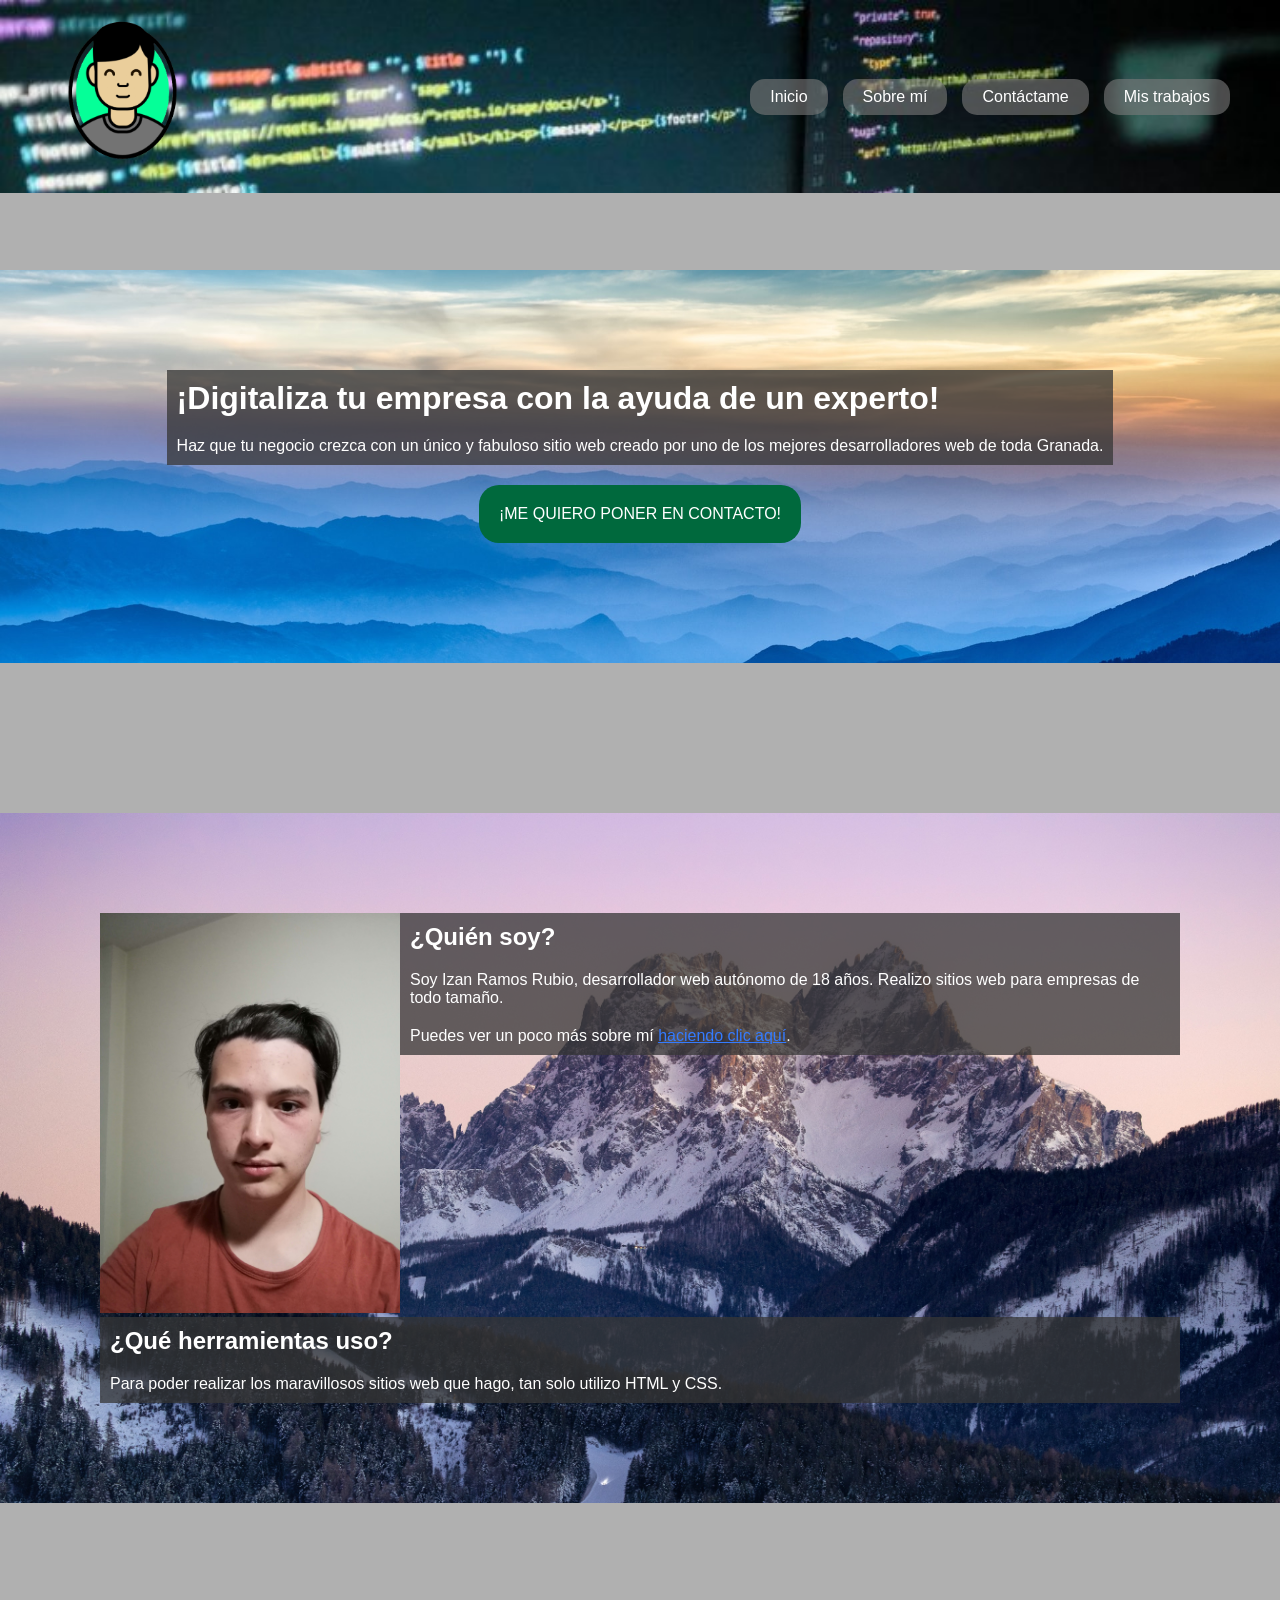
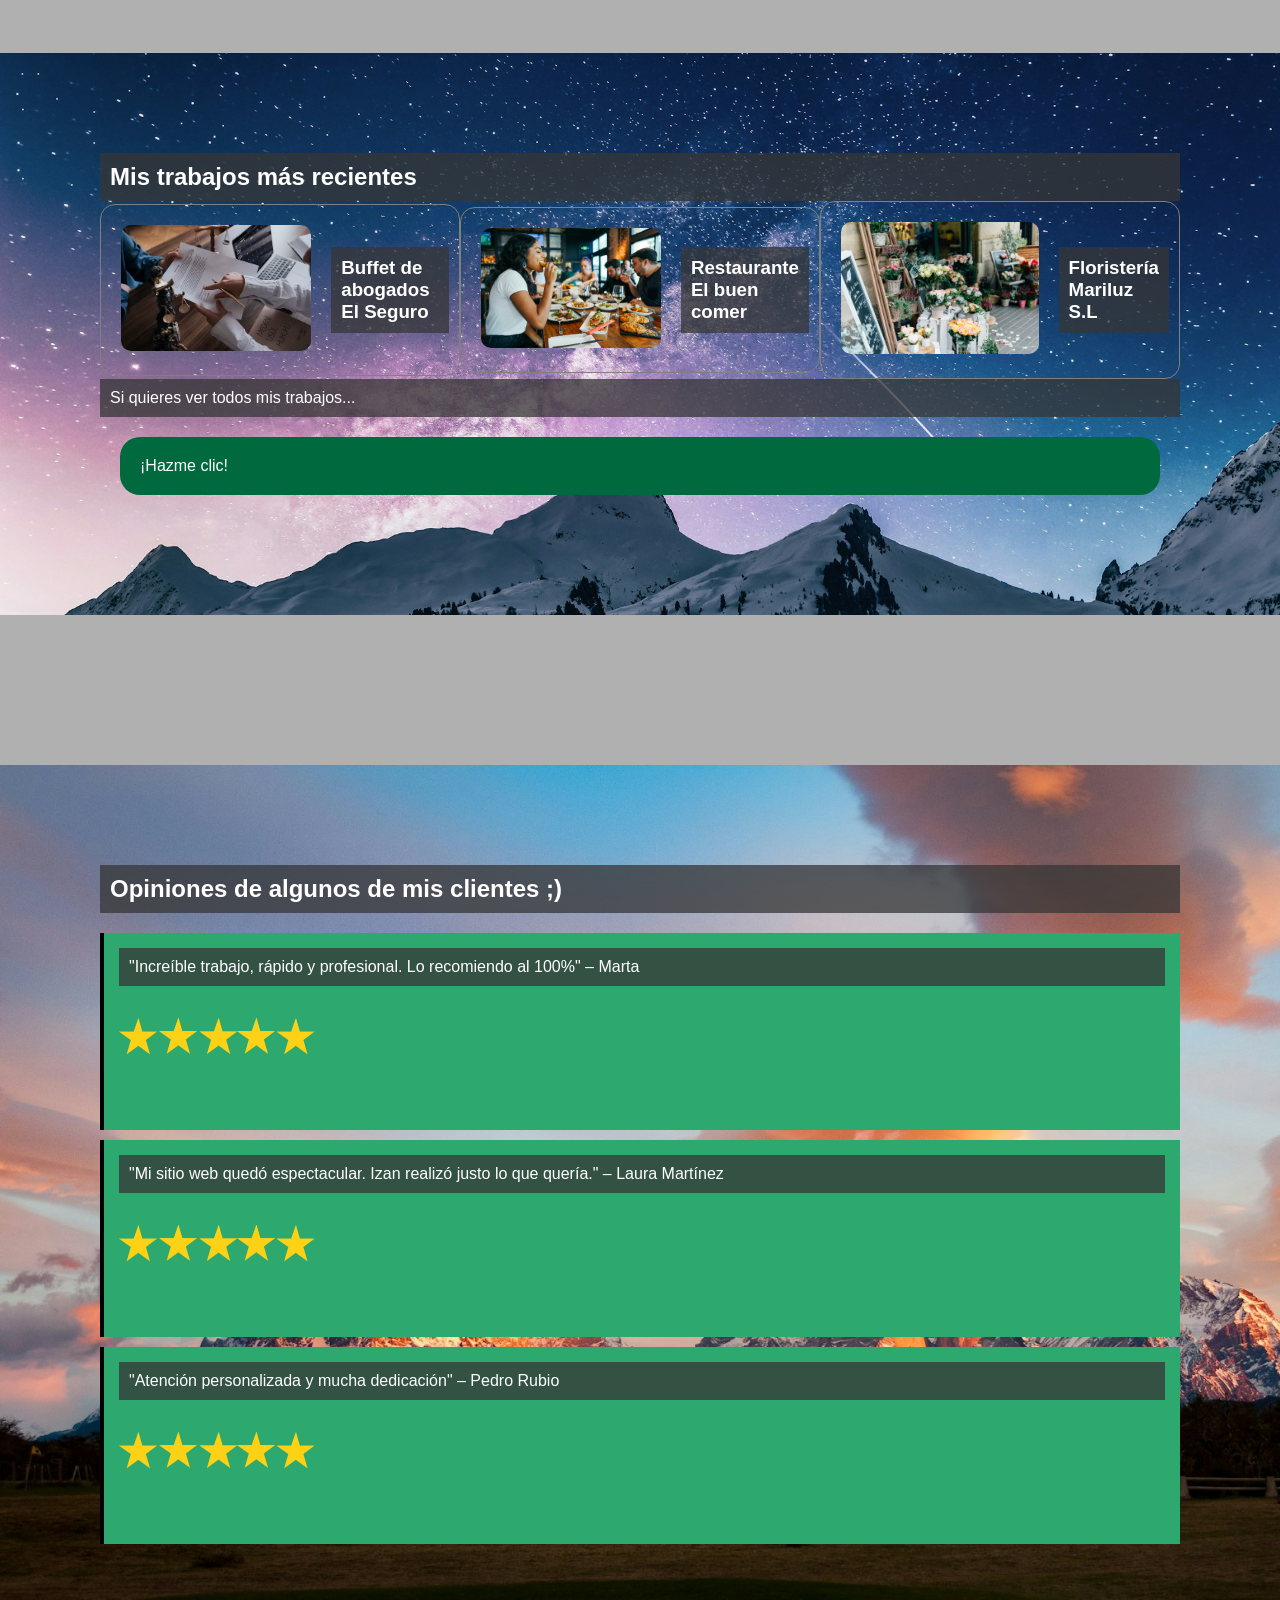
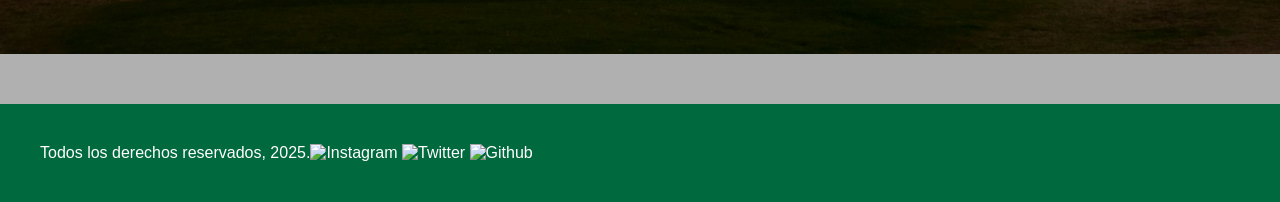
==== commit cc7d7a38: "Update index.html" ====
--- a/index.html
+++ b/index.html
@@ -98,6 +98,17 @@
 
     <div class="footer">
         Todos los derechos reservados, 2025.
+        <div class="redes">
+            <a href="#">
+                <img src="IMAGENES/logo-ig.png" alt="Instagram">
+            </a>
+            <a href="#">
+                <img src="IMAGENES/logo-twitter.png" alt="Twitter">
+            </a>
+            <a href="#">
+                <img src="IMAGENES/logo-github.png" alt="Github">
+            </a>
+        </div>
     </div>
 </body>
 </html>
--- a/style.css
+++ b/style.css
@@ -21,7 +21,7 @@
     "contactoMain" 
     "footerMain";
     width: 100%;
-    background-color: #7e7e7e;
+    background-color: #7c7c7c99;
 }
 
 a {
@@ -42,6 +42,8 @@
     background-color: rgba(54, 54, 54, 0.75);
     padding: 10px;
 }
+
+/* CSS Cabecera*/
 
 .cabeceraMain {
     grid-area: cabeceraMain;
@@ -51,7 +53,7 @@
     position: fixed;
     width: 100%;
     padding: 20px 50px;
-    background-image: url(background.jpg);
+    background-image: url(IMAGENES/background-cabecera.jpg);
     background-size: cover;
     z-index: 1000;
 }
@@ -82,12 +84,28 @@
     transform: scale(1.2);
 }
 
+/* CSS Contenido de contacto, sobre-mi y trabajos*/
+
+.contenido {
+    margin-top: 270px;
+    margin-bottom: 50px;
+    padding: 100px;
+    text-align: center;
+    background-image: url(IMAGENES/background-main.jpg);
+    background-size: cover;
+}
+
+/* CSS Main (index.html) */
+
 .mainUno {
     grid-area: mainUno;
     display: grid;
-    margin: 100px;
+    margin-bottom: 150px;
     margin-top: 270px;
+    padding: 100px;
     justify-content: center;
+    background-image: url(IMAGENES/background-main.jpg);
+    background-size: cover;
 }
 
 .mainBoton {
@@ -109,9 +127,18 @@
     transform: scale(1.1);
 }
 
+/* CSS Presentación (index.html) */
+
 .herramientasMain {
     grid-area: herramientasMain;
-    margin: 100px;
+    margin-bottom: 150px;
+    padding: 100px;
+    background-image: url(IMAGENES/background-image.jpg);
+    background-size: cover;
+}
+
+.herramientasMain img {
+    width: 300px;
 }
 
 .presentacionHM {
@@ -123,24 +150,33 @@
     text-decoration:underline
 }
 
+/* CSS Galería (sólo en index.html) */
+
 .galeriaMain {
     grid-area: galeriaMain;
-}
-
-.galeriaMain img {
-    width: 250px;
-    margin: 10px;
-    border-radius: 10px;
-}
-
+    margin-bottom: 150px;
+    padding: 100px;
+    background-image: url(IMAGENES/background-galeria.jpg);
+    background-size: cover;
+}
+
+/* CSS Opiniones (index.html) */
 
 .testimoniosMain {
     grid-area: testimoniosMain;
-    margin: 100px;
+    margin-bottom: 50px;
+    padding: 100px;
+    background-image: url(IMAGENES/background-opiniones.jpg);
+    background-size: cover;
 }
 
 .testimoniosMain h2 {
     margin-bottom: 20px;
+}
+
+.testimoniosMain img {
+    width: 200px;
+    align-items: center;
 }
 
 .testimonio {
@@ -150,6 +186,38 @@
     border-left: 4px solid rgb(0, 0, 0);
 }
 
+/* CSS Galería (index.html y trabajos.html) */
+
+.imagenes {
+    display: grid;
+    grid-template-columns: repeat(auto-fit, minmax(250px, 1fr));
+    align-items: center;
+}
+
+.imagenes img {
+    width: 100%;
+    margin: 10px;
+    border-radius: 10px;
+}
+
+.card {
+    padding: 10px;
+    border: 1px gray solid;
+    display:flex;
+    align-items: center;
+    justify-content: space-between;
+    border-radius: 15px;
+    gap: 30px;
+}
+
+.text {
+    background-color: rgba(54, 54, 54, 0.75);
+    padding: 10px;
+}
+
+
+/* CSS Formulario (contacto.html) */
+
 .contactoMain {
     grid-area: contactoMain;
     margin: 100px;
@@ -186,13 +254,104 @@
     transform: scale(1.1);
 }
 
-.footerMain {
+/* CSS Footer */
+
+.footer {
     grid-area: footerMain;
     display: flex;
     background-color: rgb(0, 105, 61);
     padding: 40px;
 }
 
-.footerMain text {
+.footer text {
     color: black;
 }
+
+/* Media queries para adaptar el sitio web */
+@media (max-width: 768px) {
+    .cabeceraMain {
+        flex-direction: column;
+        align-items: center;
+        padding: 15px;
+        text-align: center;
+    }
+
+    .logo img {
+        margin-right: 0;
+        margin-bottom: 10px;
+        width: 120px;
+    }
+
+    .menu {
+        flex-direction: column;
+        gap: 10px;
+        padding-top: 10px;
+    }
+
+    .menu a {
+        width: 100%;
+        padding: 10px;
+        font-size: 1rem;
+    }
+
+    .mainUno {
+        margin: 30px 15px;
+    }
+
+    .presentacionHM {
+        flex-direction: column;
+        text-align: center;
+        gap: 20px;
+    }
+
+    .galeriaMain img,
+    .galeria img {
+        width: 100%;
+        max-width: 100%;
+    }
+
+    .formulario {
+        width: 100%;
+        padding: 0 20px;
+    }
+}
+
+@media (max-width: 1024px) {
+    .cabeceraMain {
+        flex-direction: row;
+        flex-wrap: wrap;
+        justify-content: space-between;
+        padding: 20px;
+    }
+
+    .logo img {
+        width: 130px;
+        margin-right: 20px;
+    }
+
+    .menu {
+        flex-wrap: wrap;
+        gap: 15px;
+    }
+
+    .menu a {
+        padding: 12px 18px;
+        font-size: 1rem;
+    }
+
+    .presentacionHM {
+        flex-direction: column;
+        align-items: center;
+        text-align: center;
+    }
+
+    .galeriaMain img,
+    .galeria img {
+        width: 48%;
+    }
+
+    .formulario {
+        width: 90%;
+        margin: 0 auto;
+    }
+}
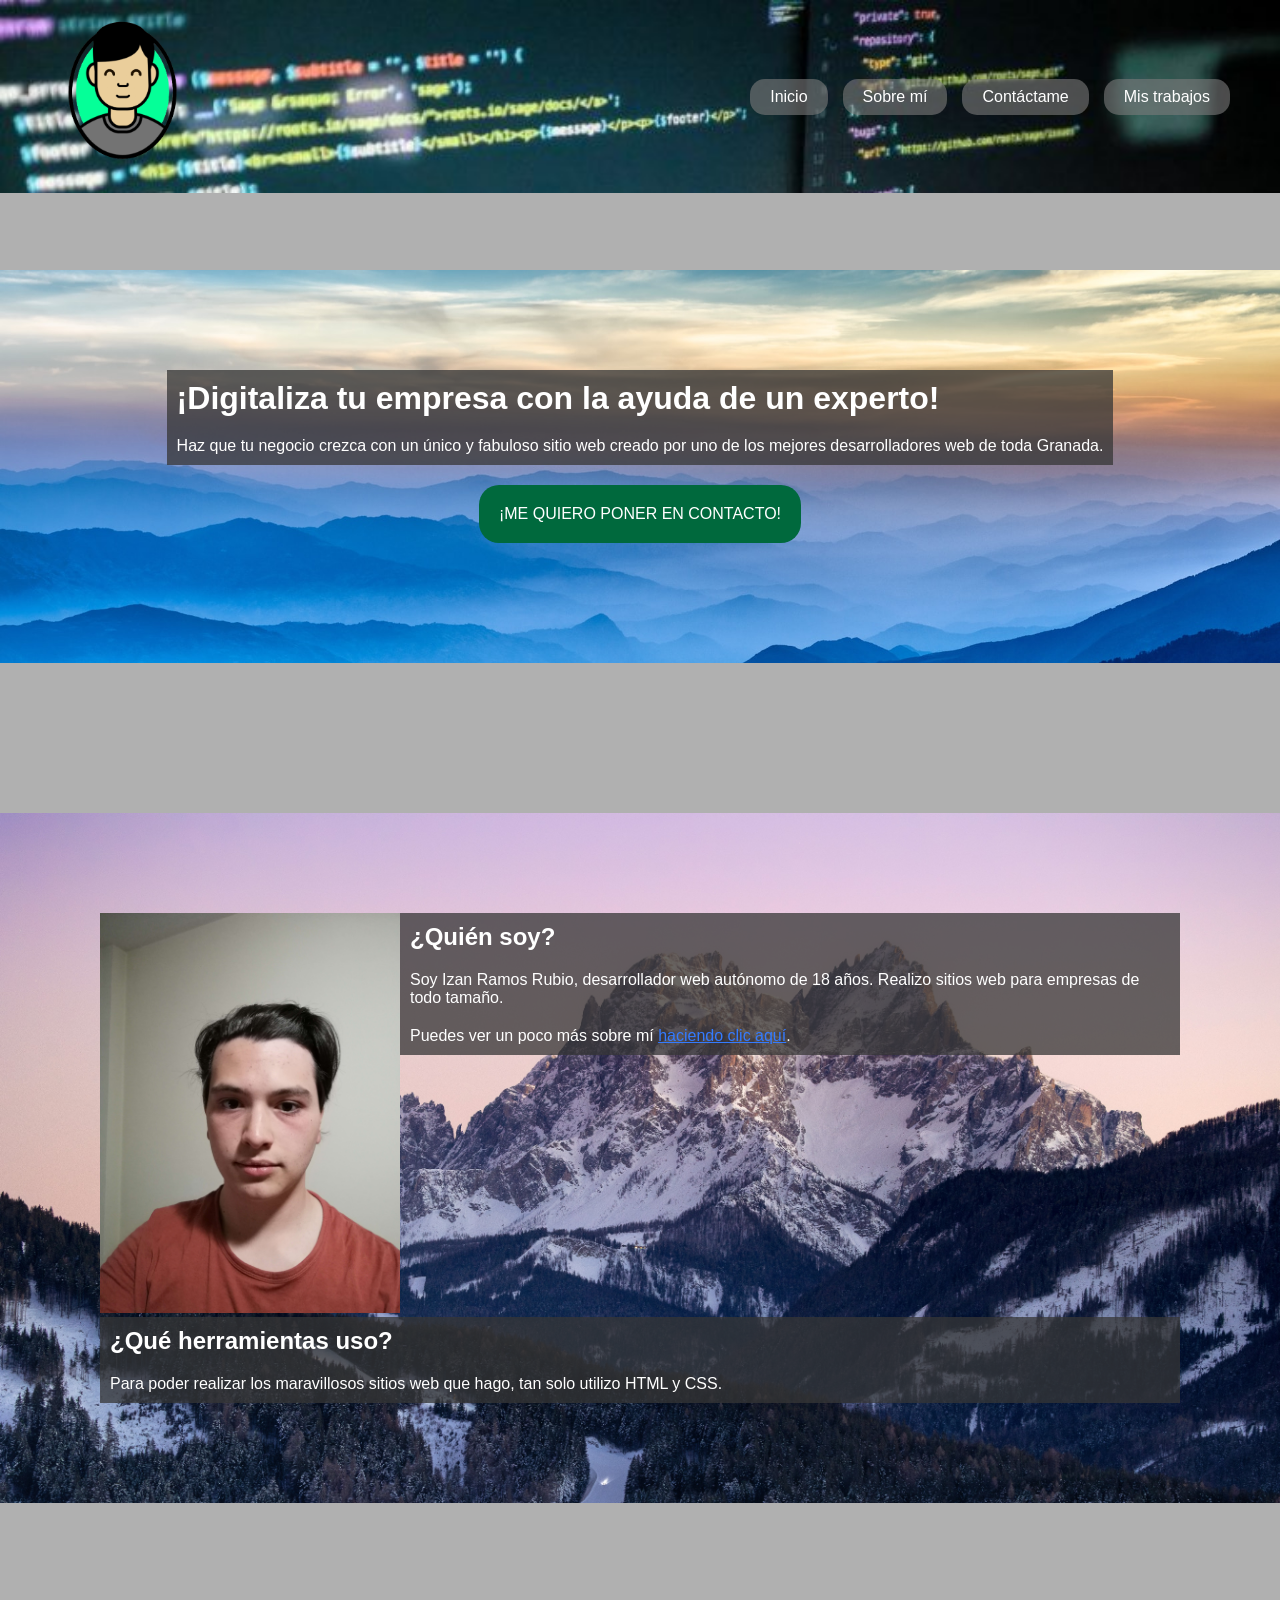
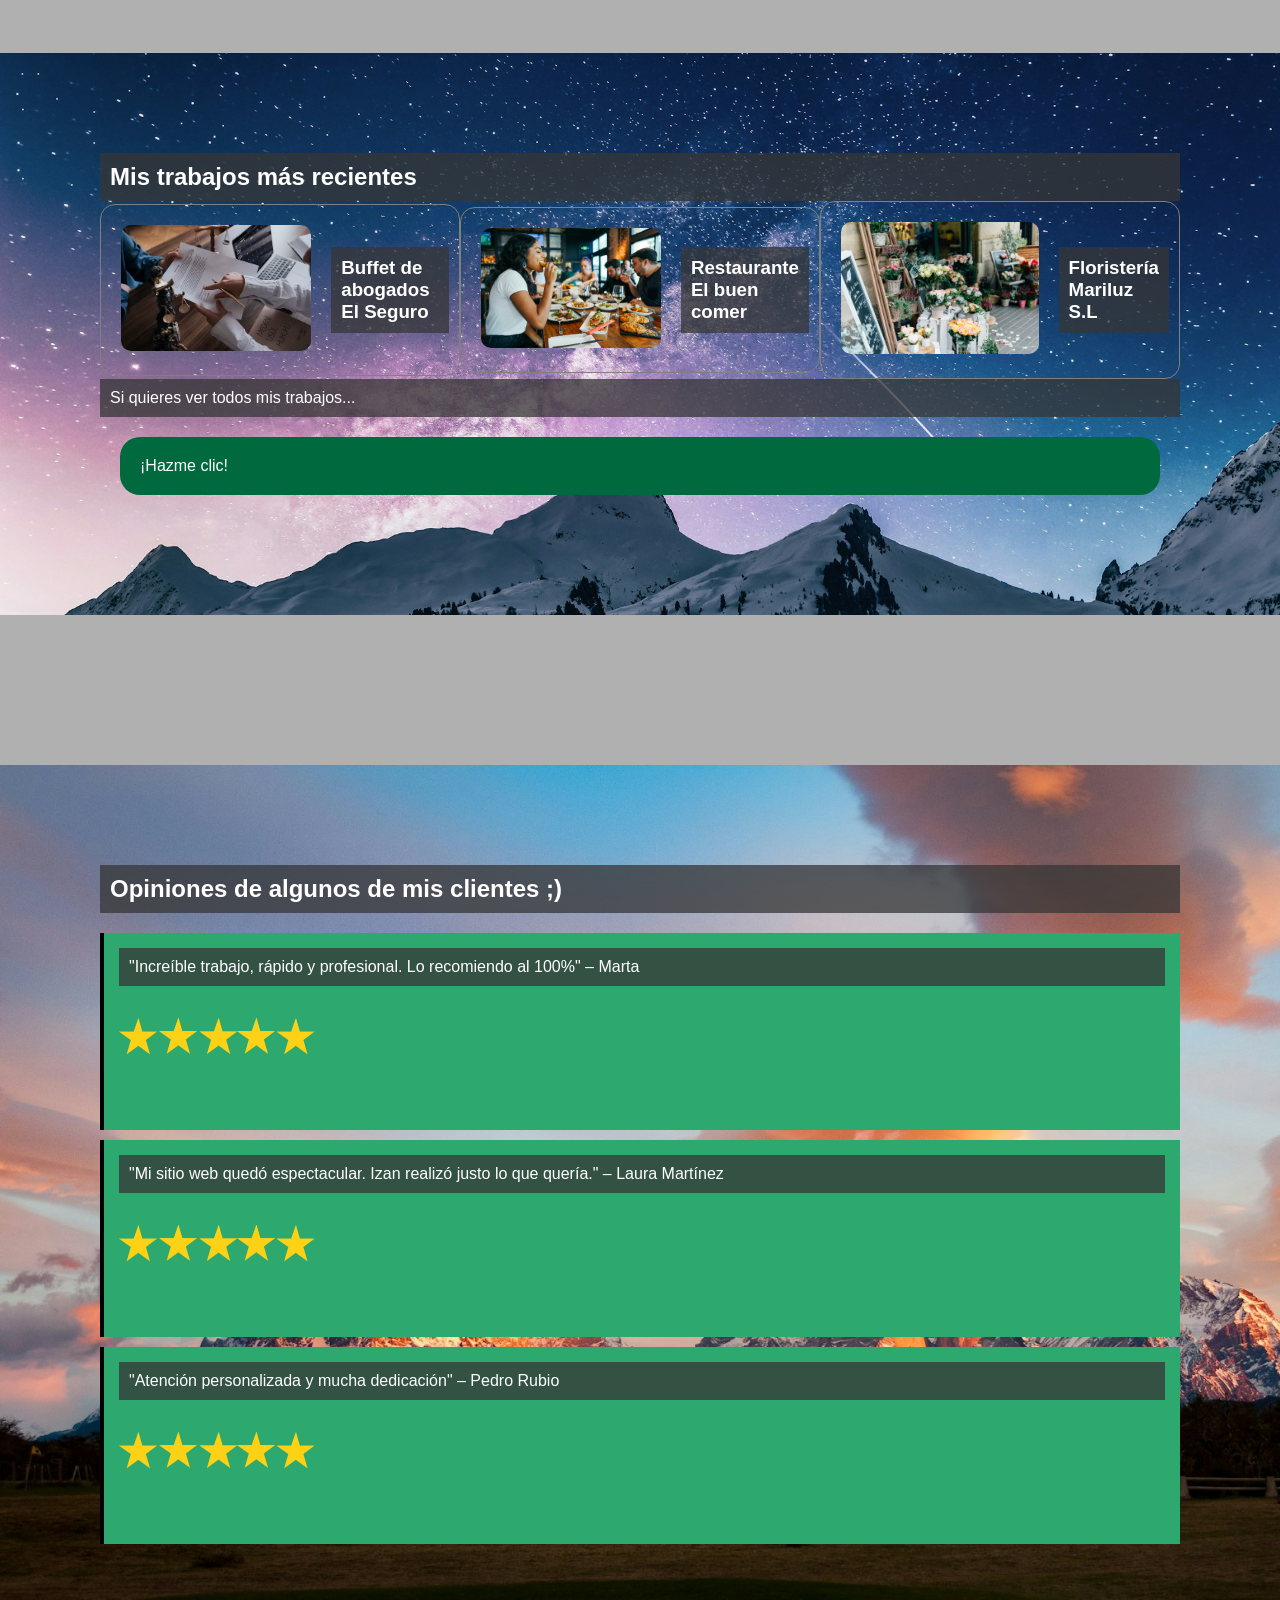
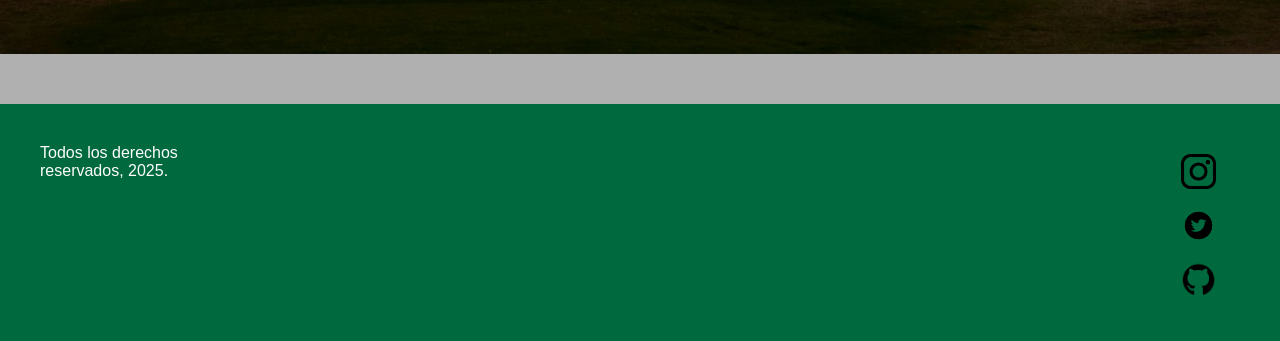
==== commit a01365d4: "Update index.html" ====
--- a/index.html
+++ b/index.html
@@ -10,12 +10,15 @@
         <div class="logo">
             <img src="IMAGENES/logo_def.png" alt="Logo">
         </div>
-        <nav class="menu">
+
+        <button id="btnMenu" class="menu-desp">☰</button>
+
+        <div class="menu" id="menu">
             <a href="index.html">Inicio</a>
             <a href="sobre-mi.html">Sobre mí</a>
             <a href="contacto.html">Contáctame</a>
             <a href="trabajos.html">Mis trabajos</a>
-        </nav>
+        </div>
     </div>
 
     <div class="mainUno">
@@ -110,5 +113,6 @@
             </a>
         </div>
     </div>
+    <script src="script.js"></script>
 </body>
 </html>
--- a/style.css
+++ b/style.css
@@ -267,6 +267,45 @@
     color: black;
 }
 
+.redes {
+    display: flex;
+    justify-content: center;
+    gap: 15px;
+    flex-wrap: wrap;
+    margin-left: 950px;
+    margin-top: 10px;
+}
+
+.redes img {
+    width: 35px;
+}
+
+.redes img:hover {
+    transform: scale(1.2);
+}
+
+/* CSS Cosas JavaScript */
+.menu-desp {
+    display: none;
+    font-size: 2rem;
+    background: none;
+    border: none;
+    color: white;
+    cursor: pointer;
+}
+
+#modal button {
+    background-color: rgb(0, 105, 61);
+    margin: 20px;
+    padding: 15px;
+    justify-self: center;
+    border-radius: 20px;
+}
+#modal button:hover{
+    background-color: rgb(11, 54, 36);
+    transform: scale(1.2);
+}
+
 /* Media queries para adaptar el sitio web */
 @media (max-width: 768px) {
     .cabeceraMain {
@@ -282,10 +321,20 @@
         width: 120px;
     }
 
+    .menu-desp {
+        display:block;
+    }
+
     .menu {
+        display:none;
         flex-direction: column;
         gap: 10px;
-        padding-top: 10px;
+        width: 100%;
+        padding: 10px;
+    }
+
+    .menu.mostrar {
+        display: flex;
     }
 
     .menu a {
@@ -304,8 +353,7 @@
         gap: 20px;
     }
 
-    .galeriaMain img,
-    .galeria img {
+    .imagenes img {
         width: 100%;
         max-width: 100%;
     }
@@ -313,6 +361,9 @@
     .formulario {
         width: 100%;
         padding: 0 20px;
+    }
+    .redes {
+        margin-left: 100px
     }
 }
 
@@ -345,8 +396,7 @@
         text-align: center;
     }
 
-    .galeriaMain img,
-    .galeria img {
+    .imagenes img {
         width: 48%;
     }
 
@@ -354,4 +404,7 @@
         width: 90%;
         margin: 0 auto;
     }
-}
+    .redes {
+        margin-left: 300px
+    }
+}
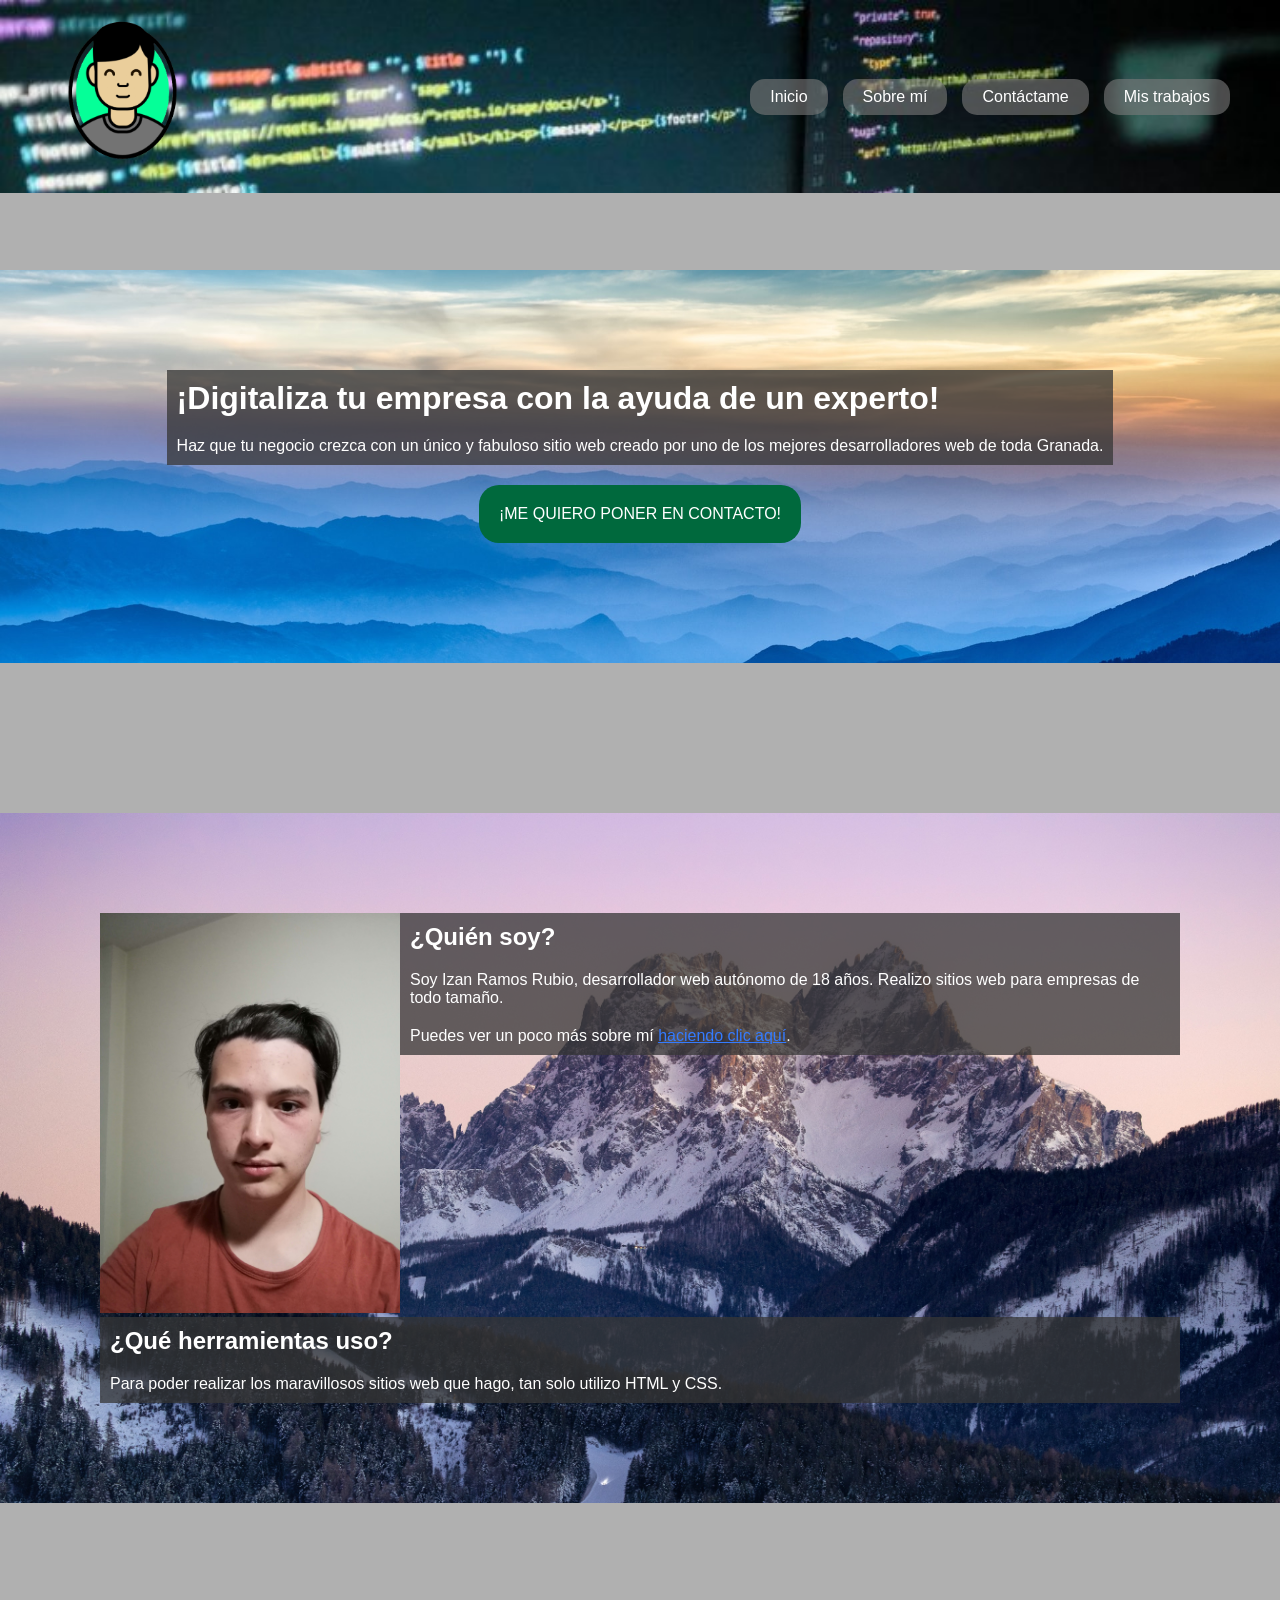
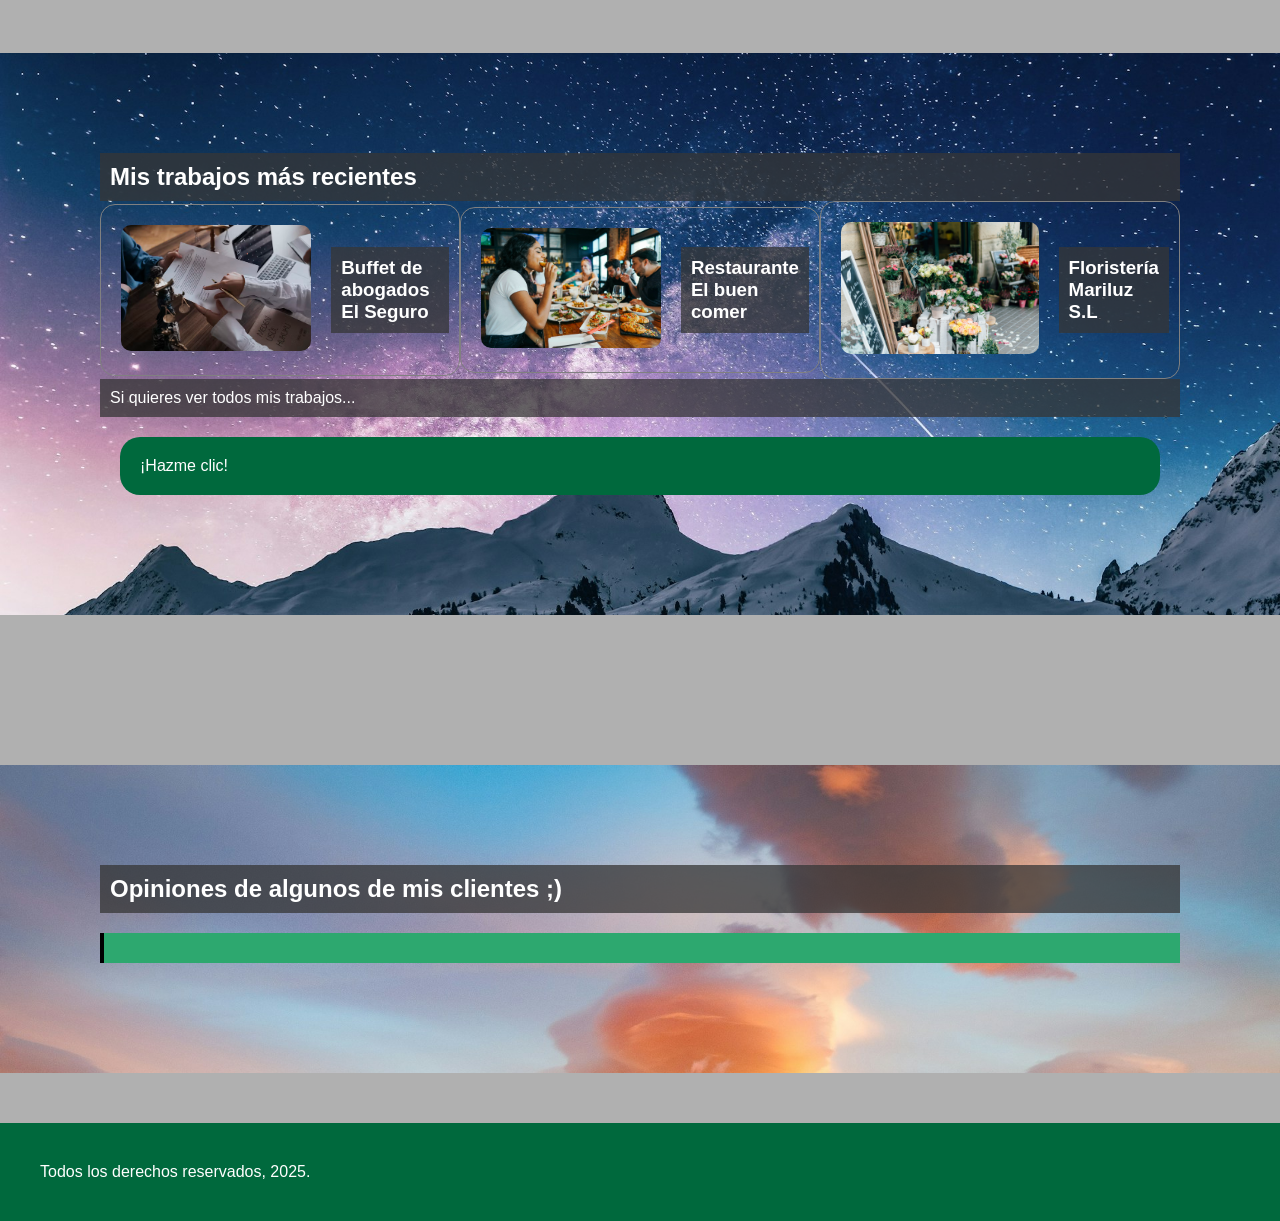
==== commit 25711d79: "Update index.html" ====
--- a/index.html
+++ b/index.html
@@ -83,35 +83,15 @@
         </div>
     </div>
 
-    <div class="testimoniosMain">
+    <div class="testimoniosMain" id="testimonios">
         <h2>Opiniones de algunos de mis clientes ;)</h2>
-        <div class="testimonio">
-            <p>"Increíble trabajo, rápido y profesional. Lo recomiendo al 100%" – Marta</p>
-            <img src="IMAGENES/5_ESTRELLAS.webp" alt="">
-        </div>
-        <div class="testimonio">
-            <p>"Mi sitio web quedó espectacular. Izan realizó justo lo que quería." – Laura Martínez</p>
-            <img src="IMAGENES/5_ESTRELLAS.webp" alt="">
-        </div>
-        <div class="testimonio">
-            <p>"Atención personalizada y mucha dedicación" – Pedro Rubio</p>
-            <img src="IMAGENES/5_ESTRELLAS.webp" alt="">
+        <div id="carrusel-testimonios" class="testimonio">
+
         </div>
     </div>
 
     <div class="footer">
         Todos los derechos reservados, 2025.
-        <div class="redes">
-            <a href="#">
-                <img src="IMAGENES/logo-ig.png" alt="Instagram">
-            </a>
-            <a href="#">
-                <img src="IMAGENES/logo-twitter.png" alt="Twitter">
-            </a>
-            <a href="#">
-                <img src="IMAGENES/logo-github.png" alt="Github">
-            </a>
-        </div>
     </div>
     <script src="script.js"></script>
 </body>
--- a/style.css
+++ b/style.css
@@ -215,6 +215,19 @@
     padding: 10px;
 }
 
+.imagenes button {
+    background-color: rgba(0, 0, 0, 0.6);
+    color: white;
+    border: none;
+    font-size: 2rem;
+    margin: 20px;
+    padding: 18px;
+    cursor: pointer;
+}
+
+.imagenes button:hover {
+    background-color: rgba(255, 255, 255, 0.2);
+}
 
 /* CSS Formulario (contacto.html) */
 
@@ -265,23 +278,6 @@
 
 .footer text {
     color: black;
-}
-
-.redes {
-    display: flex;
-    justify-content: center;
-    gap: 15px;
-    flex-wrap: wrap;
-    margin-left: 950px;
-    margin-top: 10px;
-}
-
-.redes img {
-    width: 35px;
-}
-
-.redes img:hover {
-    transform: scale(1.2);
 }
 
 /* CSS Cosas JavaScript */
@@ -306,6 +302,8 @@
     transform: scale(1.2);
 }
 
+
+
 /* Media queries para adaptar el sitio web */
 @media (max-width: 768px) {
     .cabeceraMain {
@@ -343,10 +341,6 @@
         font-size: 1rem;
     }
 
-    .mainUno {
-        margin: 30px 15px;
-    }
-
     .presentacionHM {
         flex-direction: column;
         text-align: center;
@@ -396,6 +390,11 @@
         text-align: center;
     }
 
+    .imagenes {
+        flex-direction: column;
+        align-items: center;
+    }
+    
     .imagenes img {
         width: 48%;
     }
